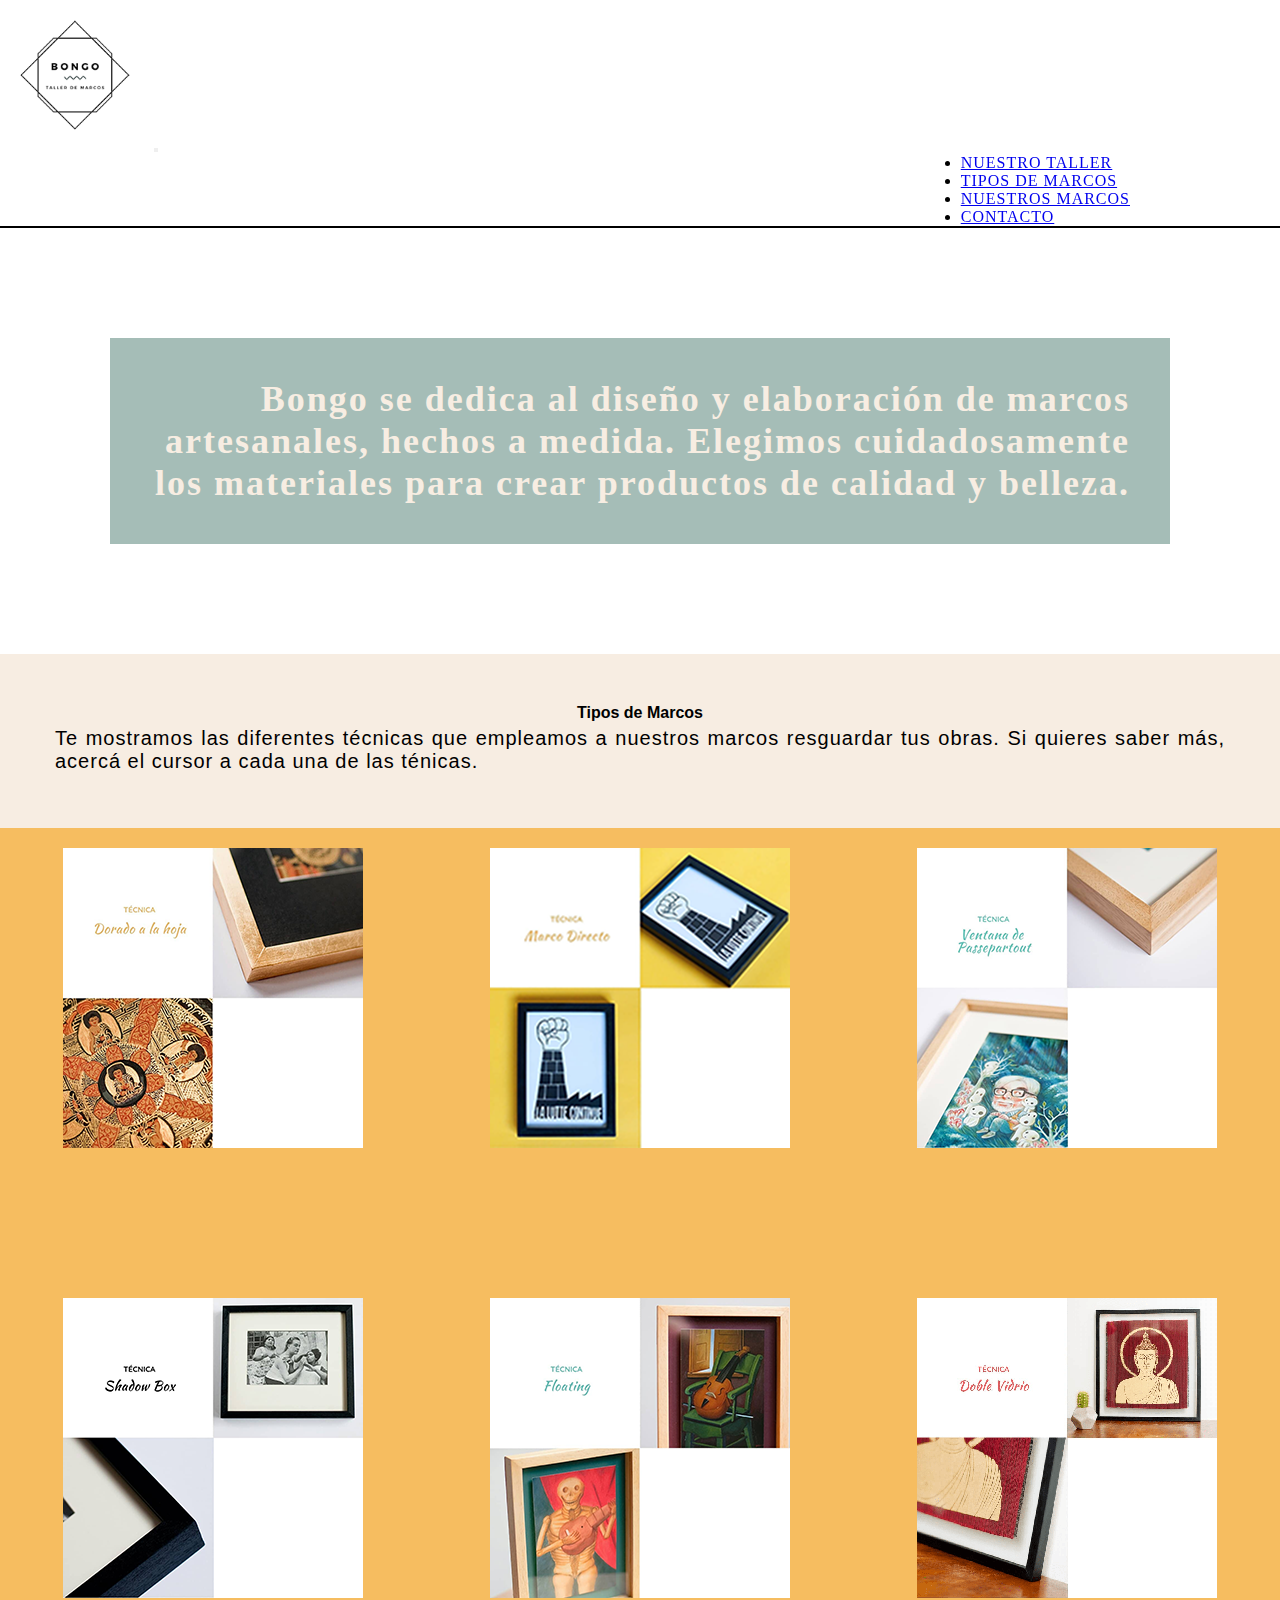
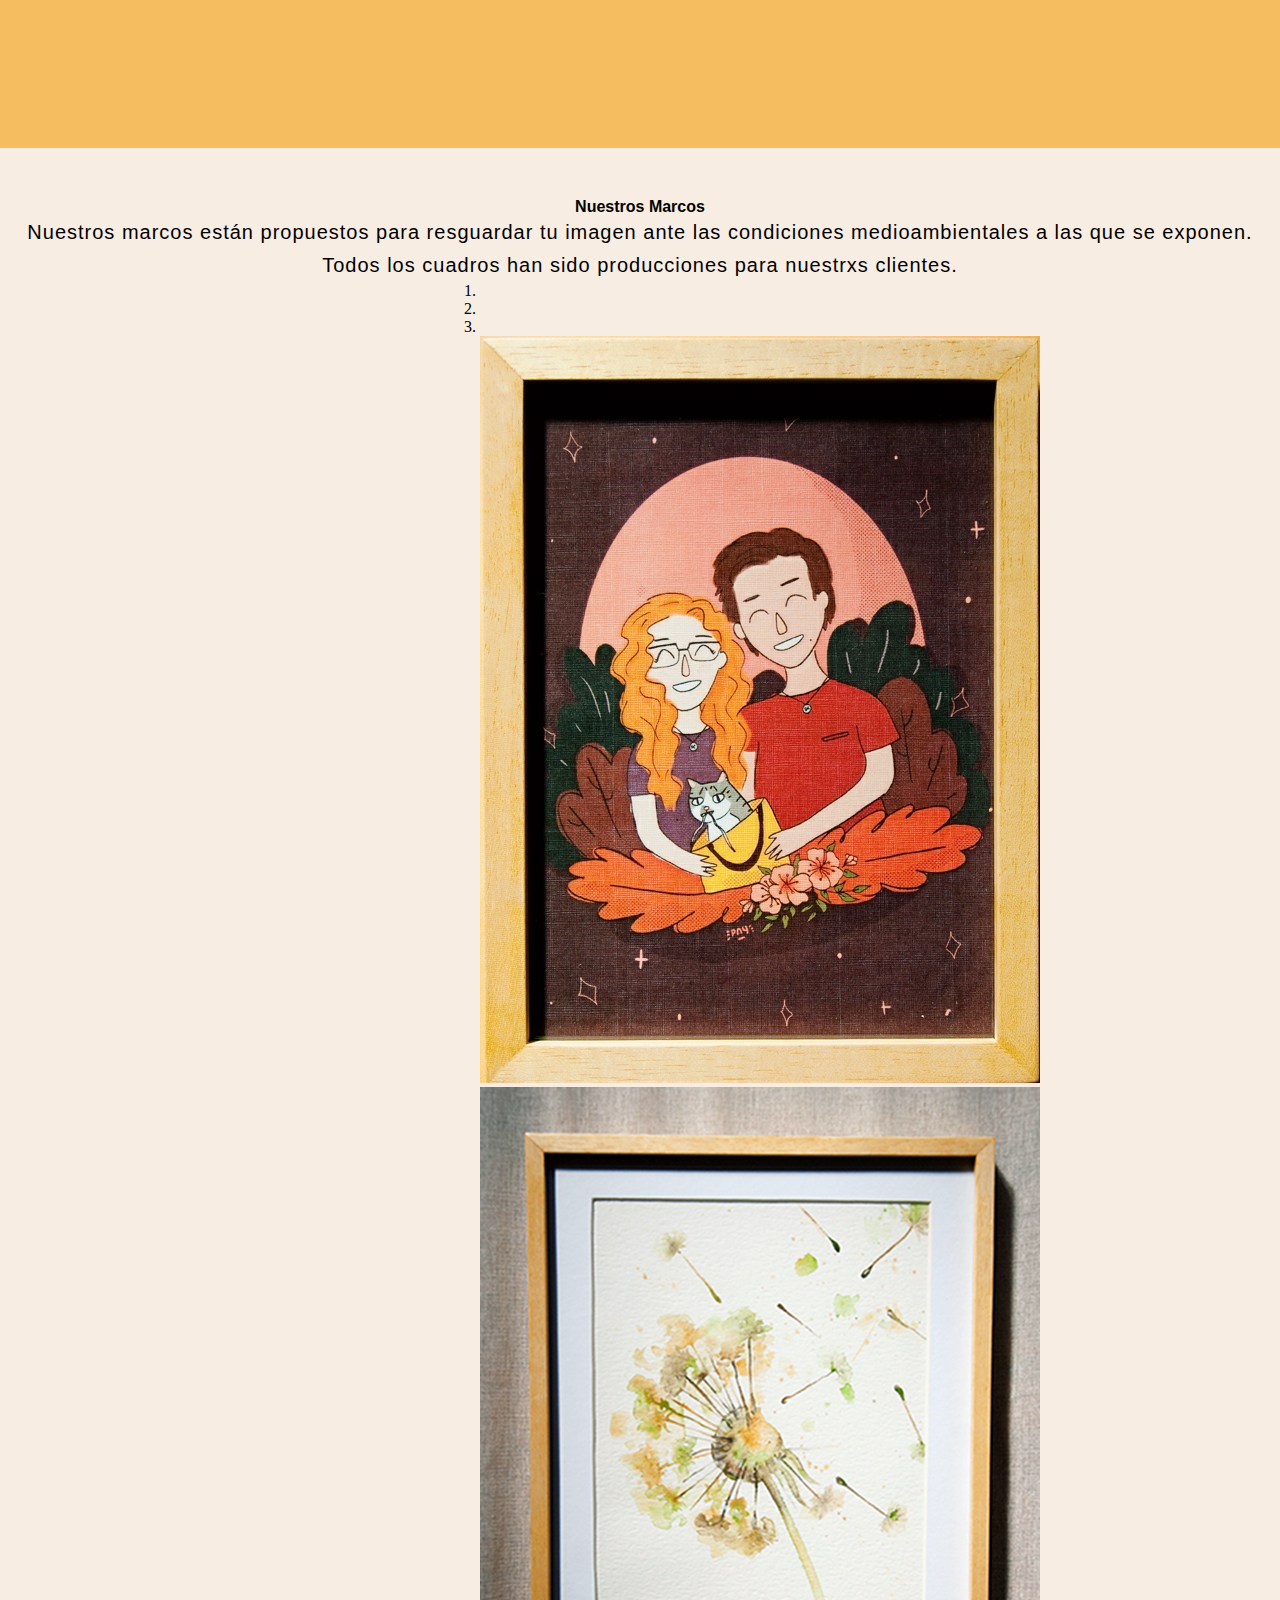
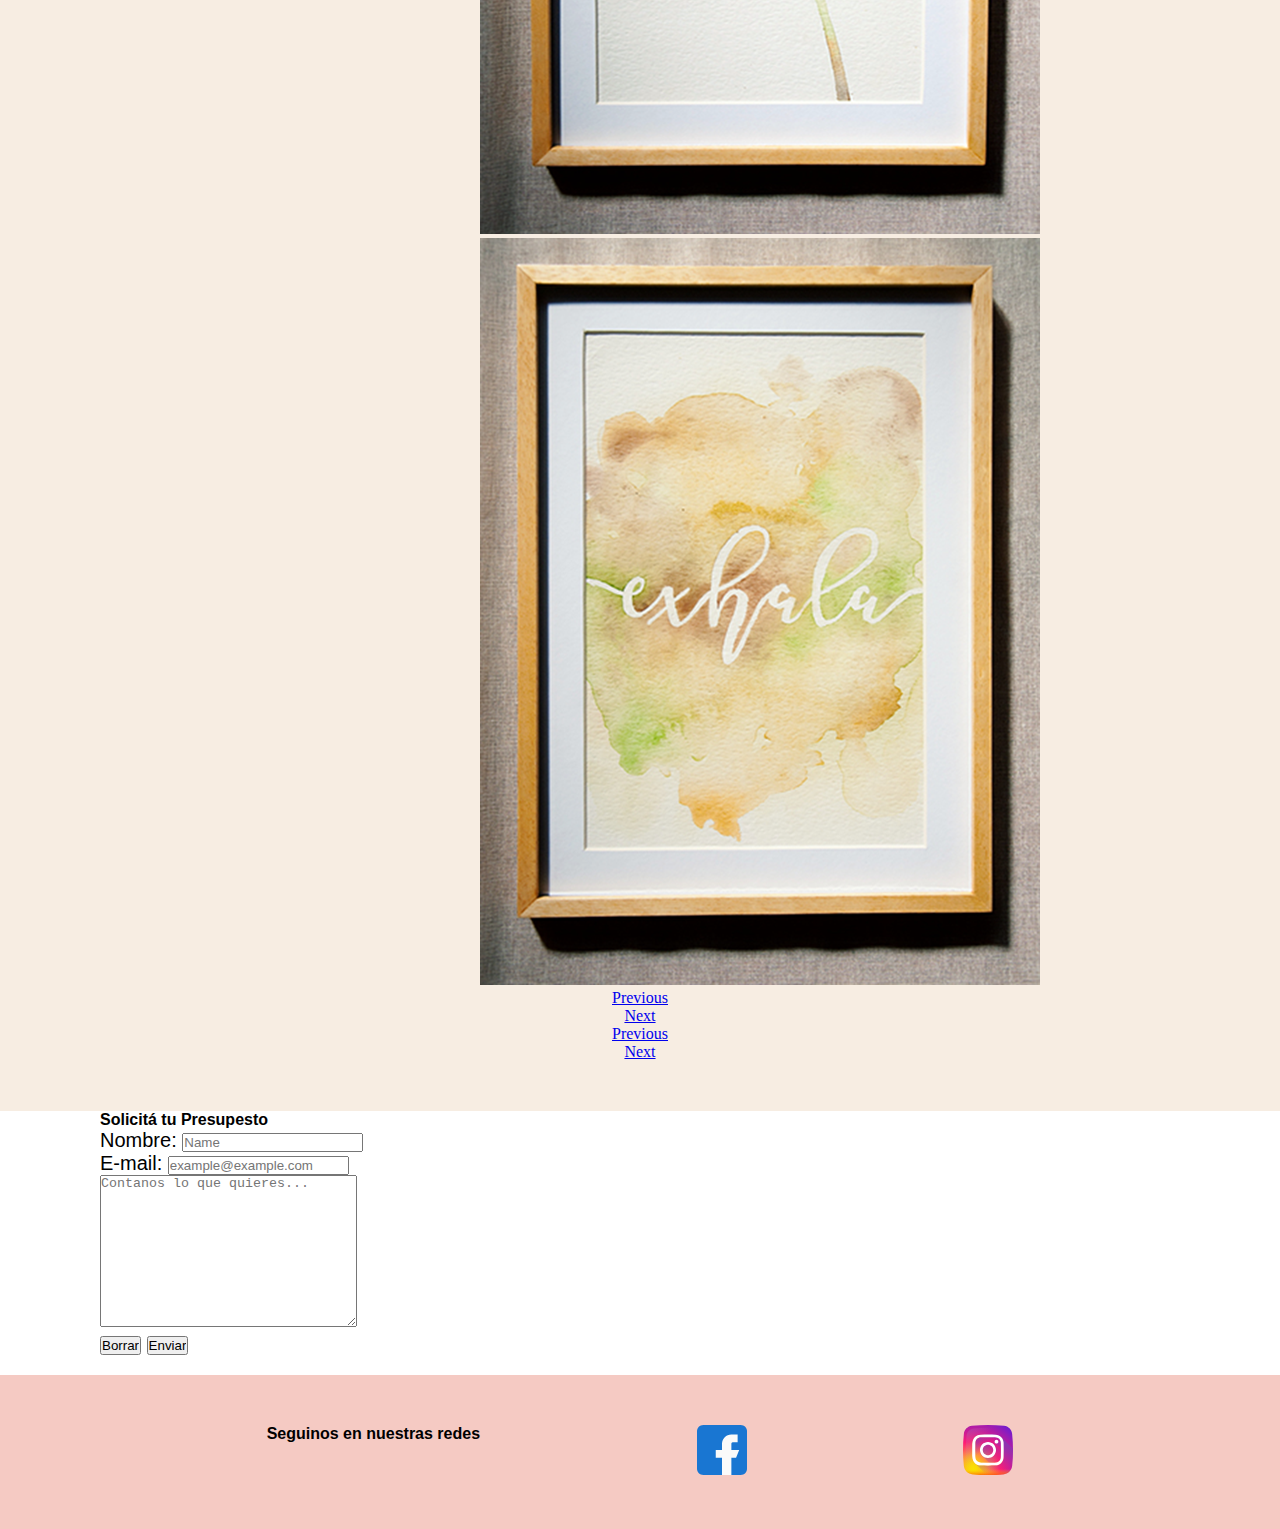
==== bongo.html @ 2a8b40a2 "Agregue AOS" ====
<!DOCTYPE html>
<html lang="en">
<head>
    <meta charset="UTF-8">
    <meta http-equiv="X-UA-Compatible" content="IE=edge">
    <meta name="viewport" content="width=device-width, initial-scale=1.0">
    <title>Taller Bongo: haciendo marcos a medida</title>

    <!-- CSS -->
    <link rel="stylesheet" href="css/style.css">
    <!-- Bootstrap -->
    <link href="https://cdn.jsdelivr.net/npm/bootstrap@5.0.2/dist/css/bootstrap.min.css" rel="stylesheet" integrity="sha384-EVSTQN3/azprG1Anm3QDgpJLIm9Nao0Yz1ztcQTwFspd3yD65VohhpuuCOmLASjC" crossorigin="anonymous">
</head>

<body>
    <!-- NavBar -->
    <nav class="navbar navbar-expand-xl navbar-light bgLight scrollTitle staticNav">
        <div class="container-fluid">
          <a class="navbar-brand" href="index.html"><img src="imagenes/logobongo--.png" alt="Logo Taller Bongo" class="navImage"></a>
          <button class="navbar-toggler" type="button" data-bs-toggle="collapse" data-bs-target="#navbarBasic" aria-controls="navbarBasic" aria-expanded="false" aria-label="Toggle navigation">
            <span class="navbar-toggler-icon"></span>
          </button>
          <div class="collapse navbar-collapse contain" id="navbarBasic" >
            <ul class="navbar-nav">
              <li class="nav-item listStyle">
                <a class="nav-link active" aria-current="page" href="#nuestrotaller">NUESTRO TALLER</a>
              </li>
              <li class="nav-item listStyle">
                <a class="nav-link active" aria-current="page" href="#tipos">TIPOS DE MARCOS</a>
              </li>
              <li class="nav-item listStyle">
                <a class="nav-link active" aria-current="page" href="#galeria">NUESTROS MARCOS</a>
              </li>
              <li class="nav-item listStyle">
                <a class="nav-link active" aria-current="page" href="#contactanos">CONTACTO</a>
              </li>
              </li>
            </ul>                    
          </div>
        </div>
      </nav>
      <!-- Section One -->
      <section class="fondo">
        <div class="container">
              <div class="row bcFlex">
                  <div class="col-12 col-md-6 flexIntro">
                    <a name="nuestrotaller"><h1 class="textTitle"><strong>Bongo</strong> se dedica al diseño y elaboración de marcos artesanales, hechos a medida. Elegimos cuidadosamente los materiales para crear productos de calidad y belleza.</h1></a>
                  </div>
                  <div class="col-12 col-md-6">
                      <a href="bongo.html"><img src="imagenes/uptoup.png" alt="Subir a inicio Taller Bongo" class="iconUp"></a>
                  </div>
              </div>
          </div>
      </section>
    <!-- Final Section One -->
    <!-- Section Tipos de marcos -->
    <div class="flexTitle">
      <a name="tipos"><h2>Tipos de Marcos</h2></a>
      <p class="textPrincipal">
        Te mostramos las diferentes técnicas que empleamos a nuestros marcos resguardar tus obras. Si quieres saber más, acercá el cursor a cada una de las ténicas. 
      </p>
    </div>
      <section class="grid col-12 col-md-12">        
        <div class="image-1">
            <img src="imagenes/tecnica_dorado.png"alt="Técnica Dorado de Hoja Taller Bongo" class="imgFrame">
            <p class="textDescription">
              ✨ La técnica reina para nosotrxs: el Dorado a la Hoja 😍 Amamos hacerlo y amamos el resultado final! Realza los ambientes de una forma increíble! Todos deberíamos tener un marquito dorado en nuestro espacio favorito            </p>
        </div>
        <div class="image-2">
            <img src="imagenes/tecnica_directo.png" alt="Técnica Directo Taller Bongo" class="imgFrame">
          <p class="textDescription">
            👉 Una opción precisionista y económica 😊 Con esta técnica la obra queda contenida entre el marco, el vidrio y el fondo quedando la pieza enmarcada hasta los bordes del marco ☑
          </p>
        </div>
        <div class="image-3">
            <img src="imagenes/ventana.png" alt="Técnica Ventana Taller Bongo" class="imgFrame">
            <p class="textDescription">
              🔹 Un clásico 😎 👉 En este tipo de enmarcado la obra queda bajo una ventana de passepartout. Es especialmente recomendada para fotografías 📷 Nos permite adaptar, de una forma súper elegante, lo que deseamos enmarcar a cualquier tamaño ✏📏
            </p>
        </div>
        <div class="image-4">
          <img src="imagenes/shadow_box.png" alt="Técnica Shadow Box Taller Bongo" class="imgFrame">
          <p class="textDescription">
            🔹 Un clásico 😎 👉 En este tipo de enmarcado la obra queda bajo una ventana de passepartout. Es especialmente recomendada para fotografías 📷 Nos permite adaptar, de una forma súper elegante, lo que deseamos enmarcar a cualquier tamaño ✏📏
          </p>
        </div>
        <div class="image-5">
          <img src="imagenes/floating.png" alt="Técnica Floating Taller Bongo" class="imgFrame">
          <p class="textDescription">
            ✓ Este tipo de técnica recibe su nombre porque la obra o pieza enmarcada aparece "flotando" a 10mm o 5mm, según convenga estéticamente. Permite la completa visualización hasta los bordes de la obra, generando un juego de sombras original al enmarcado 💠
          </p>
        </div>
        <div class="image-6">
          <img src="imagenes/doble_vidrio.png" alt="Técnica Doble Vidrio Taller Bongo" class="imgFrame">
          <p class="textDescription">
            ▶Moderno y elegante👌El doble vidrio permite ver en detalle toda la obra y nos invita a jugar con las texturas de la pieza enmarcada y el fondo ✨</p>
        </div>
      </section>
    <!-- Final Section Tipos de marcos -->
    <!-- Section Nuestros Marcos-->
      <div class="sectionFrame">
        <a name="galeria"><h2>Nuestros Marcos</h2>
        </a>
          <p class="textPrincipal">
            Nuestros marcos están propuestos para resguardar tu imagen ante las condiciones medioambientales a las que se exponen.
        </p>
        <p class="textPrincipal">
          Todos los cuadros han sido producciones para nuestrxs clientes. 
        </p>
        <div id="carouselDark" class="carousel carousel-dark slide carouselProp" data-bs-ride="carousel">
          <ol class="carousel-indicators">
            <li data-bs-target="#carouselDark" data-bs-slide-to="0" class="active"></li>
            <li data-bs-target="#carouselDark" data-bs-slide-to="1" class="active"></li>
            <li data-bs-target="#carouselDark" data-bs-slide-to="2" class="active"></li>
          </ol>
          <div class="carousel-inner">
            <div class="carousel-item active">
              <img src="imagenes/pareja.jpg" class="d-block w-100" alt="Cuadro Pareja Taller Bongo">
              <div class="carousel-caption d-none d-sm-block">
              </div>
            </div>
            <div class="carousel-item">
              <img src="imagenes/respira.png" class="d-block w-100" alt="Cuadro Respira Taller Bongo">
              <div class="carousel-caption d-none d-sm-block">
              </div>
            </div>
            <div class="carousel-item">
              <img src="imagenes/exhala_400.png" class="d-block w-100" alt="Cuadro Exhala Taller Bongo">
            <div class="carousel-caption d-none d-sm-block"></div>               
              </div>
            </div>
          </div>
          <a class="carousel-control-prev" href="#carouselDark" role="button" data-bs-slide="prev">
            <span class="carousel-control-prev-icon" aria-hidden="true"></span>
            <span class="visually-hidden">Previous</span>
          </a>
          <a class="carousel-control-next" href="#carouselDark" role="button" data-bs-slide="next">
            <span class="carousel-control-next-icon" aria-hidden="true"></span>
            <span class="visually-hidden">Next</span>
          </a>
      <a class="carousel-control-prev" href="#carouselDark" role="button" data-bs-slide="prev">
        <span class="carousel-control-prev-icon" aria-hidden="true"></span>
        <span class="visually-hidden">Previous</span>
      </a>
      <a class="carousel-control-next" href="#carouselDark" role="button" data-bs-slide="next">
        <span class="carousel-control-next-icon" aria-hidden="true"></span>
        <span class="visually-hidden">Next</span>
      </a>
    </div>
  </div>
</div>
<!-- Formulario -->

<section class="formulario bcForm">
  <a name="contactanos"><h2>Solicitá tu Presupesto</h2></a>
  <form action="enviar.php" method="POST">
    <label for="name">Nombre:</label>
    <input 
      type="text"
      name="name"
      id="name"
      placeholder="Name"
      />
    <br />
    <!-- <label for="surname">Apellido:</label>
    <input
        type="text"
        name="surname"
        id="surname"
        placeholder="Surname"
      />
    <br /> -->
    <label for="email">E-mail:</label>
    <input
        type="email"
        name="email"
        id="email"
        placeholder="example@example.com"
      />
    <br />
    <textarea
        name="comments"
        id="comments"
        cols="30"
        rows="10"
        placeholder="Contanos lo que quieres..."
      ></textarea>
    <br />
    <!-- OPCION 1 -->
    <input type="reset" value="Borrar" />
    <input type="submit" value="Enviar" />
  </form>
</section>
<!-- Footer -->
<section class="footerArea" >
    <div class="footerMedia">
      <h2>Seguinos en nuestras redes</h2>
      <a href=""><img src="imagenes/iconos/facebook.svg" alt="Logo Red Social Facebook" class="icon"></a>
      <a href="https://www.instagram.com/taller.bongo/?hl=es-la" target="blank"><img src="imagenes/iconos/instagram.svg" alt="Logo Red Social Instagram" class="icon"></a>
    </div>
</section>
    <!-- Bootstrap Separate -->
    <script src="https://cdn.jsdelivr.net/npm/@popperjs/core@2.9.2/dist/umd/popper.min.js" integrity="sha384-IQsoLXl5PILFhosVNubq5LC7Qb9DXgDA9i+tQ8Zj3iwWAwPtgFTxbJ8NT4GN1R8p" crossorigin="anonymous"></script>
    <script src="https://cdn.jsdelivr.net/npm/bootstrap@5.0.2/dist/js/bootstrap.min.js" integrity="sha384-cVKIPhGWiC2Al4u+LWgxfKTRIcfu0JTxR+EQDz/bgldoEyl4H0zUF0QKbrJ0EcQF" crossorigin="anonymous"></script>
</body>
</html>
---- css/style.css ----
* {
  margin: 0;
  padding: 0;
  box-sizing: border-box;
  user-select: none;
  /* Permite que el texto no se pueda seleccionar */
}

html {
  -webkit-text-size-adjust: 100%;
}

@font-face {
  /* Elijo mi fuente descargada */
  font-family: "montserrat";
  /* Ruta */
  src: url("https://fonts.googleapis.com/css2?family=Montserrat:wght@100&display=swap") format "woff";
}
@font-face {
  /* Elijo mi fuente descargada */
  font-family: "padauk", sans-serif;
  /* Ruta */
  src: url("https://fonts.googleapis.com/css2?family=Padauk&display=swap") format "woff";
}
/* 10 */
/* @media screen and (max-width: 400px) and (min-width: 1366px) {
    body {
        position: absolute;
    }

} */
@media only screen and (max-width: 400px) {
  .flexTitle {
    display: flex;
    justify-content: space-around;
    flex-direction: column;
    align-items: justify;
    background-color: #F7EDE2;
  }

  h2 p .flexTitle {
    font-size: 12px;
  }

  .grid {
    display: grid;
    height: 100vh;
    grid-template-columns: 300px 300px;
    grid-template-rows: 300px 300px 300px;
    column-gap: 25px;
    grid-template-areas: "imagenUno imagenDos" "imagenTres imagenCuatro" "imagenCinco imagenSeis";
    /* justify-content:space-around;
    flex-wrap: wrap;
    flex-direction: column; */
    justify-content: space-between;
  }

  .image-1 {
    width: 300px;
    background-color: #4e494975;
    border-radius: 20px;
    color: #ffffff;
    margin-top: 0;
    grid-area: imagenUno;
    padding-bottom: 20px;
  }

  .image-2 {
    width: 300px;
    background-color: #4e494975;
    border-radius: 20px;
    color: #ffffff;
    grid-area: imagenDos;
    padding-bottom: 20px;
  }

  .image-3 {
    width: 300px;
    background-color: #4e494975;
    border-radius: 20px;
    color: #ffffff;
    grid-area: imagenTres;
    padding-bottom: 100px;
  }

  .image-4 {
    width: 300px;
    background-color: #4e494975;
    border-radius: 20px;
    color: #ffffff;
    grid-area: imagenCuatro;
    padding-bottom: 20px;
  }

  .image-5 {
    width: 300px;
    background-color: #4e494975;
    border-radius: 20px;
    color: #ffffff;
    grid-area: imagenCinco;
    padding-bottom: 100px;
  }

  .image-6 {
    width: 300px;
    background-color: #4e494975;
    border-radius: 20px;
    color: #ffffff;
    grid-area: imagenSeis;
    /* padding-bottom: $padding-a; */
  }

  .textDescription {
    display: flex;
    justify-content: space-around;
    flex-direction: column;
    text-align: center;
    font-family: "montserrat", sans-serif;
    font-size: 12px;
  }

  /* .textDescription-1 {
      display: flex;
      justify-content: space-around;
      flex-direction: column-reverse;
      align-content: flex-end;
      text-align: center;
      font-family: 'montserrat', sans-serif;
      font-size: nth($encabezados, 2);
      padding-top: 160px;
  } */
  .imgFrame {
    position: absolute;
    z-index: 1;
    transition-property: all;
    transition-duration: 1s;
  }
  .imgFrame:hover {
    transform: translateY(145px);
  }
}
#imageBody {
  background-image: url("../imagenes/video_prueba.gif");
  background-repeat: no-repeat;
  background-size: cover;
}

.titleNone {
  display: none;
}

.principalContent {
  display: flex;
  justify-content: space-evenly;
  align-items: center;
  flex-direction: column;
  padding: 100px;
}

.enterSite {
  background-color: #000000;
  font-family: "montserrat", sans-serif;
  font-size: 14px;
  padding: 20px;
  border-radius: 20px;
  text-decoration: none;
  color: #ffffff;
  transition-property: all;
  transition-duration: 2s;
}
.enterSite:hover {
  transform: translate(1.5);
  color: #F6BD60;
}

.navImage {
  width: 150px;
}

#logo1 {
  transition-property: all;
  transition-duration: 3s;
}
#logo1:hover {
  transform: translate(1.5);
}

.textTitle {
  font-size: 36px;
  color: #F7EDE2;
  font-family: "Cambria", Cochin, Georgia, Times, Times New Roman, serif;
  text-align: right;
  letter-spacing: 2px;
  background-color: #84a59dbb;
  padding: 40px;
}

.listStyle:hover {
  border-bottom: 2px #D9A7E2 solid;
}

.contain {
  display: flex;
  justify-content: flex-end;
  padding-right: 150px;
  letter-spacing: 1px;
}

.scrollTitle {
  position: sticky;
  top: 0;
}

.iconUp {
  position: fixed;
  top: 500px;
  left: 1300px;
}

.bcFlex {
  padding: 110px;
}

.bgLight {
  border-bottom: 2px black solid;
}

.bcImage {
  width: 400px;
  height: 200px;
  border: 2px black solid;
  position: relative;
  left: 50px;
  box-shadow: 10px 5px 5px black;
}

.flexIntro {
  display: flex;
  justify-content: space-between;
  flex-direction: column;
  align-items: center;
}

.fondo {
  background-image: url("https://lh3.googleusercontent.com/[base64]w937-h400-no?authuser=0");
  background-repeat: no-repeat;
  background-size: cover;
  margin: 0 auto;
}

@font-face {
  /* Elijo mi fuente descargada */
  font-family: "montserrat";
  /* Ruta */
  src: url("https://fonts.googleapis.com/css2?family=Montserrat:wght@100&display=swap") format "woff";
}
@font-face {
  /* Elijo mi fuente descargada */
  font-family: "padauk", sans-serif;
  /* Ruta */
  src: url("https://fonts.googleapis.com/css2?family=Padauk&display=swap") format "woff";
}
/* 10 */
/* @media screen and (max-width: 400px) and (min-width: 1366px) {
    body {
        position: absolute;
    }

} */
@media only screen and (max-width: 400px) {
  .flexTitle {
    display: flex;
    justify-content: space-around;
    flex-direction: column;
    align-items: justify;
    background-color: #F7EDE2;
  }

  h2 p .flexTitle {
    font-size: 12px;
  }

  .grid {
    display: grid;
    height: 100vh;
    grid-template-columns: 300px 300px;
    grid-template-rows: 300px 300px 300px;
    column-gap: 25px;
    grid-template-areas: "imagenUno imagenDos" "imagenTres imagenCuatro" "imagenCinco imagenSeis";
    /* justify-content:space-around;
    flex-wrap: wrap;
    flex-direction: column; */
    justify-content: space-between;
  }

  .image-1 {
    width: 300px;
    background-color: #4e494975;
    border-radius: 20px;
    color: #ffffff;
    margin-top: 0;
    grid-area: imagenUno;
    padding-bottom: 20px;
  }

  .image-2 {
    width: 300px;
    background-color: #4e494975;
    border-radius: 20px;
    color: #ffffff;
    grid-area: imagenDos;
    padding-bottom: 20px;
  }

  .image-3 {
    width: 300px;
    background-color: #4e494975;
    border-radius: 20px;
    color: #ffffff;
    grid-area: imagenTres;
    padding-bottom: 100px;
  }

  .image-4 {
    width: 300px;
    background-color: #4e494975;
    border-radius: 20px;
    color: #ffffff;
    grid-area: imagenCuatro;
    padding-bottom: 20px;
  }

  .image-5 {
    width: 300px;
    background-color: #4e494975;
    border-radius: 20px;
    color: #ffffff;
    grid-area: imagenCinco;
    padding-bottom: 100px;
  }

  .image-6 {
    width: 300px;
    background-color: #4e494975;
    border-radius: 20px;
    color: #ffffff;
    grid-area: imagenSeis;
    /* padding-bottom: $padding-a; */
  }

  .textDescription {
    display: flex;
    justify-content: space-around;
    flex-direction: column;
    text-align: center;
    font-family: "montserrat", sans-serif;
    font-size: 12px;
  }

  /* .textDescription-1 {
      display: flex;
      justify-content: space-around;
      flex-direction: column-reverse;
      align-content: flex-end;
      text-align: center;
      font-family: 'montserrat', sans-serif;
      font-size: nth($encabezados, 2);
      padding-top: 160px;
  } */
  .imgFrame {
    position: absolute;
    z-index: 1;
    transition-property: all;
    transition-duration: 1s;
  }
  .imgFrame:hover {
    transform: translateY(145px);
  }
}
h2 {
  font-family: "padauk", sans-serif;
  font-size: 16px;
}

.textPrincipal {
  font-family: "padauk", sans-serif;
  font-size: 20px;
  text-align: justify;
  padding: 5px;
  letter-spacing: 1px;
}

.flexTitle {
  display: flex;
  justify-content: space-around;
  flex-direction: column;
  align-items: center;
  padding: 50px;
  background-color: #F7EDE2;
}

.imgFlexbox {
  display: flex;
  justify-content: space-around;
}

.imgContainer {
  padding: 20px;
  transition-property: all;
  transition-duration: 2s;
}
.imgContainer:hover {
  transform: scale(1.1);
  text-decoration: rgba(196, 39, 39, 0.253);
}

.grid {
  display: grid;
  height: 100vh;
  grid-template-columns: 300px 300px 300px;
  grid-template-rows: 300px 300px;
  row-gap: 150px;
  grid-template-areas: "imagenUno imagenDos imagenTres" "imagenCuatro imagenCinco imagenSeis";
  justify-content: space-around;
  flex-wrap: wrap;
  flex-direction: column;
  padding-top: 20px;
  padding-bottom: 900px;
  background-color: #F6BD60;
}

.image-1 {
  background-color: #4e494975;
  border-radius: 20px;
  color: #ffffff;
  margin-top: 0;
  grid-area: imagenUno;
  padding-bottom: 20px;
}

.image-2 {
  background-color: #4e494975;
  border-radius: 20px;
  color: #ffffff;
  margin-top: 0;
  grid-area: imagenDos;
  padding-bottom: 20px;
}

.image-3 {
  background-color: #4e494975;
  border-radius: 20px;
  color: #ffffff;
  margin-top: 0;
  grid-area: imagenTres;
  padding-bottom: 100px;
}

.image-4 {
  background-color: #4e494975;
  border-radius: 20px;
  color: #ffffff;
  margin-top: 0;
  grid-area: imagenCuatro;
  padding-bottom: 20px;
}

.image-5 {
  background-color: #4e494975;
  border-radius: 20px;
  color: #ffffff;
  margin-top: 0;
  grid-area: imagenCinco;
  padding-bottom: 100px;
}

.image-6 {
  background-color: #4e494975;
  border-radius: 20px;
  color: #ffffff;
  /* margin-top: $mtop; */
  grid-area: imagenSeis;
  /* padding-bottom: $padding-a; */
}

.textDescription {
  display: flex;
  justify-content: space-around;
  flex-direction: column;
  text-align: center;
  font-family: "montserrat", sans-serif;
  font-size: 14px;
  padding: 4px;
}

.imgFrame {
  position: absolute;
  z-index: 1;
  transition-property: all;
  transition-duration: 1s;
}
.imgFrame:hover {
  transform: translateY(145px);
}

.bcSection {
  background-color: #ffffff;
  padding-top: 20px;
}

.sectionFrame {
  padding-top: 50px;
  padding-bottom: 50px;
  display: flex;
  justify-items: center;
  flex-direction: column;
  align-items: center;
  background-color: #F7EDE2;
}

.carouselProp {
  width: 25%;
}

@font-face {
  /* Elijo mi fuente descargada */
  font-family: "montserrat";
  /* Ruta */
  src: url("https://fonts.googleapis.com/css2?family=Montserrat:wght@100&display=swap") format "woff";
}
@font-face {
  /* Elijo mi fuente descargada */
  font-family: "padauk", sans-serif;
  /* Ruta */
  src: url("https://fonts.googleapis.com/css2?family=Padauk&display=swap") format "woff";
}
/* 10 */
.bcForm {
  background-image: url("https://lh3.googleusercontent.com/[base64]w937-h400-no?authuser=0");
  background-repeat: no-repeat;
  background-size: cover;
  padding-left: 100px;
  font-family: "montserrat", sans-serif;
  font-size: 20px;
  padding-bottom: 20px;
}

@font-face {
  /* Elijo mi fuente descargada */
  font-family: "montserrat";
  /* Ruta */
  src: url("https://fonts.googleapis.com/css2?family=Montserrat:wght@100&display=swap") format "woff";
}
@font-face {
  /* Elijo mi fuente descargada */
  font-family: "padauk", sans-serif;
  /* Ruta */
  src: url("https://fonts.googleapis.com/css2?family=Padauk&display=swap") format "woff";
}
/* 10 */
/* @media screen and (max-width: 400px) and (min-width: 1366px) {
    body {
        position: absolute;
    }

} */
@media only screen and (max-width: 400px) {
  .flexTitle {
    display: flex;
    justify-content: space-around;
    flex-direction: column;
    align-items: justify;
    background-color: #F7EDE2;
  }

  h2 p .flexTitle {
    font-size: 12px;
  }

  .grid {
    display: grid;
    height: 100vh;
    grid-template-columns: 300px 300px;
    grid-template-rows: 300px 300px 300px;
    column-gap: 25px;
    grid-template-areas: "imagenUno imagenDos" "imagenTres imagenCuatro" "imagenCinco imagenSeis";
    /* justify-content:space-around;
    flex-wrap: wrap;
    flex-direction: column; */
    justify-content: space-between;
  }

  .image-1 {
    width: 300px;
    background-color: #4e494975;
    border-radius: 20px;
    color: #ffffff;
    margin-top: 0;
    grid-area: imagenUno;
    padding-bottom: 20px;
  }

  .image-2 {
    width: 300px;
    background-color: #4e494975;
    border-radius: 20px;
    color: #ffffff;
    grid-area: imagenDos;
    padding-bottom: 20px;
  }

  .image-3 {
    width: 300px;
    background-color: #4e494975;
    border-radius: 20px;
    color: #ffffff;
    grid-area: imagenTres;
    padding-bottom: 100px;
  }

  .image-4 {
    width: 300px;
    background-color: #4e494975;
    border-radius: 20px;
    color: #ffffff;
    grid-area: imagenCuatro;
    padding-bottom: 20px;
  }

  .image-5 {
    width: 300px;
    background-color: #4e494975;
    border-radius: 20px;
    color: #ffffff;
    grid-area: imagenCinco;
    padding-bottom: 100px;
  }

  .image-6 {
    width: 300px;
    background-color: #4e494975;
    border-radius: 20px;
    color: #ffffff;
    grid-area: imagenSeis;
    /* padding-bottom: $padding-a; */
  }

  .textDescription {
    display: flex;
    justify-content: space-around;
    flex-direction: column;
    text-align: center;
    font-family: "montserrat", sans-serif;
    font-size: 12px;
  }

  /* .textDescription-1 {
      display: flex;
      justify-content: space-around;
      flex-direction: column-reverse;
      align-content: flex-end;
      text-align: center;
      font-family: 'montserrat', sans-serif;
      font-size: nth($encabezados, 2);
      padding-top: 160px;
  } */
  .imgFrame {
    position: absolute;
    z-index: 1;
    transition-property: all;
    transition-duration: 1s;
  }
  .imgFrame:hover {
    transform: translateY(145px);
  }
}
.footerArea {
  padding: 50px;
  background-color: #F5CAC3;
}

.footerMedia {
  display: flex;
  justify-content: space-evenly;
  flex-direction: row;
}

.icon {
  width: 50px;
}

/* @media screen and (max-width: 400px) and (min-width: 1366px) {
    body {
        position: absolute;
    }

} */
@media only screen and (max-width: 400px) {
  .flexTitle {
    display: flex;
    justify-content: space-around;
    flex-direction: column;
    align-items: justify;
    background-color: #F7EDE2;
  }

  h2 p .flexTitle {
    font-size: 12px;
  }

  .grid {
    display: grid;
    height: 100vh;
    grid-template-columns: 300px 300px;
    grid-template-rows: 300px 300px 300px;
    column-gap: 25px;
    grid-template-areas: "imagenUno imagenDos" "imagenTres imagenCuatro" "imagenCinco imagenSeis";
    /* justify-content:space-around;
    flex-wrap: wrap;
    flex-direction: column; */
    justify-content: space-between;
  }

  .image-1 {
    width: 300px;
    background-color: #4e494975;
    border-radius: 20px;
    color: #ffffff;
    margin-top: 0;
    grid-area: imagenUno;
    padding-bottom: 20px;
  }

  .image-2 {
    width: 300px;
    background-color: #4e494975;
    border-radius: 20px;
    color: #ffffff;
    grid-area: imagenDos;
    padding-bottom: 20px;
  }

  .image-3 {
    width: 300px;
    background-color: #4e494975;
    border-radius: 20px;
    color: #ffffff;
    grid-area: imagenTres;
    padding-bottom: 100px;
  }

  .image-4 {
    width: 300px;
    background-color: #4e494975;
    border-radius: 20px;
    color: #ffffff;
    grid-area: imagenCuatro;
    padding-bottom: 20px;
  }

  .image-5 {
    width: 300px;
    background-color: #4e494975;
    border-radius: 20px;
    color: #ffffff;
    grid-area: imagenCinco;
    padding-bottom: 100px;
  }

  .image-6 {
    width: 300px;
    background-color: #4e494975;
    border-radius: 20px;
    color: #ffffff;
    grid-area: imagenSeis;
    /* padding-bottom: $padding-a; */
  }

  .textDescription {
    display: flex;
    justify-content: space-around;
    flex-direction: column;
    text-align: center;
    font-family: "montserrat", sans-serif;
    font-size: 12px;
  }

  /* .textDescription-1 {
      display: flex;
      justify-content: space-around;
      flex-direction: column-reverse;
      align-content: flex-end;
      text-align: center;
      font-family: 'montserrat', sans-serif;
      font-size: nth($encabezados, 2);
      padding-top: 160px;
  } */
  .imgFrame {
    position: absolute;
    z-index: 1;
    transition-property: all;
    transition-duration: 1s;
  }
  .imgFrame:hover {
    transform: translateY(145px);
  }
}

/*# sourceMappingURL=style.css.map */
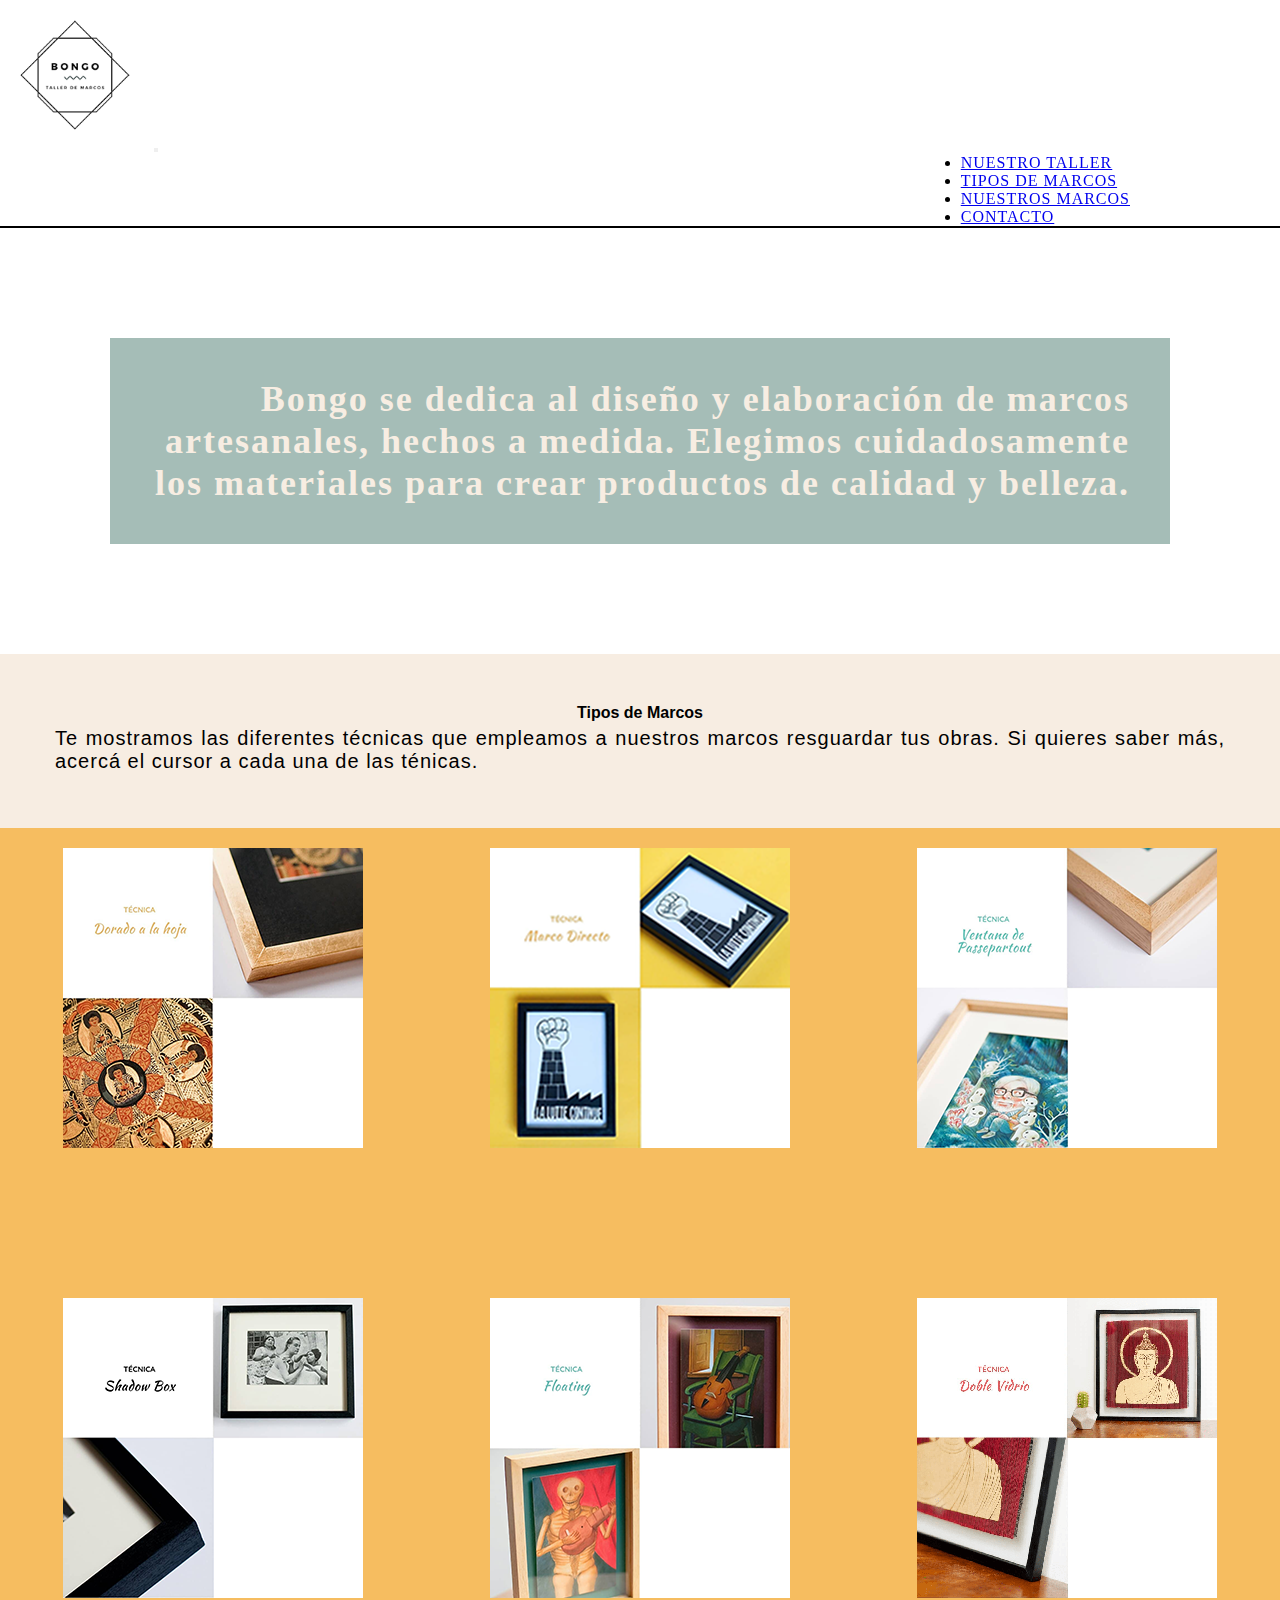
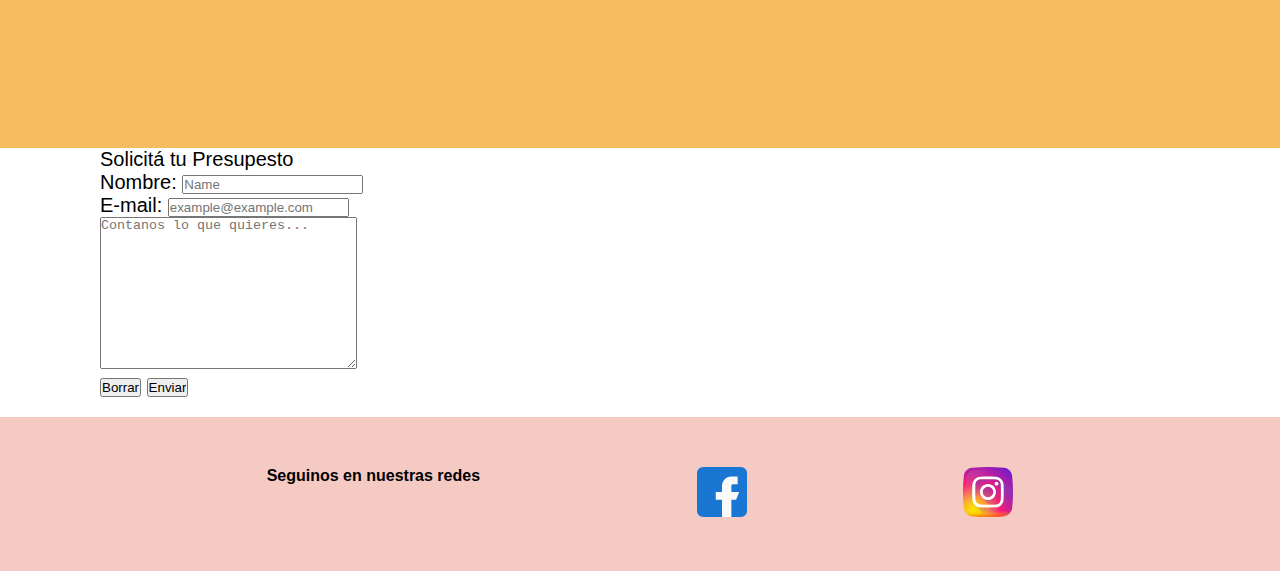
==== commit e3851b6f: "Agregue cmabios en el formulario" ====
--- a/bongo.html
+++ b/bongo.html
@@ -1,5 +1,5 @@
 <!DOCTYPE html>
-<html lang="en">
+<html lang="es">
 <head>
     <meta charset="UTF-8">
     <meta http-equiv="X-UA-Compatible" content="IE=edge">
@@ -10,11 +10,13 @@
     <link rel="stylesheet" href="css/style.css">
     <!-- Bootstrap -->
     <link href="https://cdn.jsdelivr.net/npm/bootstrap@5.0.2/dist/css/bootstrap.min.css" rel="stylesheet" integrity="sha384-EVSTQN3/azprG1Anm3QDgpJLIm9Nao0Yz1ztcQTwFspd3yD65VohhpuuCOmLASjC" crossorigin="anonymous">
+    <!-- AOS -->
+    <link href="https://unpkg.com/aos@2.3.1/dist/aos.css" rel="stylesheet">
 </head>
 
 <body>
     <!-- NavBar -->
-    <nav class="navbar navbar-expand-xl navbar-light bgLight scrollTitle staticNav">
+    <nav class="navbar navbar-expand-xl navbar-light bgLight scrollTitle staticNav" >
         <div class="container-fluid">
           <a class="navbar-brand" href="index.html"><img src="imagenes/logobongo--.png" alt="Logo Taller Bongo" class="navImage"></a>
           <button class="navbar-toggler" type="button" data-bs-toggle="collapse" data-bs-target="#navbarBasic" aria-controls="navbarBasic" aria-expanded="false" aria-label="Toggle navigation">
@@ -60,29 +62,87 @@
         Te mostramos las diferentes técnicas que empleamos a nuestros marcos resguardar tus obras. Si quieres saber más, acercá el cursor a cada una de las ténicas. 
       </p>
     </div>
+    <div >
+      <div class="cardImage" data-aos="fade-up">
+        <div class="row row-cols-1 row-cols-sm-2 g-3">
+          <div class="col">
+            <div class="card">
+              <img src="imagenes/tecnica_dorado.png" class="card-img-top" alt="card-grid-image">
+              <div class="card-body">
+                <h5 class="card-title">Dorado a la Hoja</h5>
+                <p class="card-text">✨ Amamos hacerlo y amamos el resultado final! Realza los ambientes de una forma increíble! Todos deberíamos tener un marquito dorado en nuestro espacio favorito.</p>
+              </div>
+            </div>
+          </div>
+          <div class="col">
+            <div class="card">
+              <img src="imagenes/tecnica_directo.png" class="card-img-top" alt="card-grid-image">
+              <div class="card-body">
+                <h5 class="card-title">Técnica Directo</h5>
+                <p class="card-text">👉 Una opción precisionista y económica 😊 Con esta técnica la obra queda contenida entre el marco, el vidrio y el fondo quedando la pieza enmarcada hasta los bordes del marco ☑</p>
+              </div>
+            </div>
+          </div>
+          <div class="col">
+            <div class="card">
+              <img src="imagenes/ventana.png" class="card-img-top" alt="card-grid-image">
+              <div class="card-body">
+                <h5 class="card-title">Técnica Ventana</h5>
+                <p class="card-text">Este tipo de enmarcado la obra queda bajo una ventana de passepartout. Recomendada para fotografías 📷 Nos permite adaptar lo que deseamos enmarcar a cualquier tamaño ✏📏</p>
+              </div>
+            </div>
+          </div>
+          <div class="col">
+            <div class="card">
+              <img src="imagenes/shadow_box.png" class="card-img-top" alt="card-grid-image">
+              <div class="card-body">
+                <h5 class="card-title">Técnica Box Shadow</h5>
+                <p class="card-text">⏩Esta técnica ofrece un montaje en profundidad enmarcado por una ventana de passepartout. El marco en profundidad es lo que genera ese efecto «sombra» que da nombre al tipo de montaje 📐</p>
+              </div>
+            </div>
+          </div>
+         <div class="col">
+            <div class="card">
+              <img src="imagenes/floating.png" class="card-img-top" alt="card-grid-image">
+              <div class="card-body">
+                <h5 class="card-title">Técnica Floating</h5>
+                <p class="card-text">✓ Este tipo de técnica recibe su nombre porque la obra o pieza enmarcada aparece "flotando" a 10mm o 5mm, según convenga estéticamente. Permite la completa visualización hasta los bordes de la obra, generando un juego de sombras original al enmarcado 💠</p>
+              </div>
+            </div>
+          </div>
+          <div>
+          <div class="col">
+            <div class="card">
+              <img src="imagenes/doble_vidrio.png" class="card-img-top" alt="card-grid-image">
+              <div class="card-body">
+                <h5 class="card-title">Técnica Doble vidrio</h5>
+                <p class="card-text">▶Moderno y elegante👌 <p>El doble vidrio permite ver en detalle toda la obra</p><p>Nos invita a jugar con las texturas de la pieza enmarcada y el fondo ✨</p>
+              </div>
+            </div>
+          </div>
+        </div>
+      </div>
+    </div>
       <section class="grid col-12 col-md-12">        
         <div class="image-1">
             <img src="imagenes/tecnica_dorado.png"alt="Técnica Dorado de Hoja Taller Bongo" class="imgFrame">
             <p class="textDescription">
-              ✨ La técnica reina para nosotrxs: el Dorado a la Hoja 😍 Amamos hacerlo y amamos el resultado final! Realza los ambientes de una forma increíble! Todos deberíamos tener un marquito dorado en nuestro espacio favorito            </p>
+              ✨ La técnica reina para nosotrxs: el Dorado a la Hoja 😍 Amamos hacerlo y amamos el resultado final! Realza los ambientes de una forma increíble! Todos deberíamos tener un marquito dorado en nuestro espacio favorito</p>
         </div>
         <div class="image-2">
             <img src="imagenes/tecnica_directo.png" alt="Técnica Directo Taller Bongo" class="imgFrame">
           <p class="textDescription">
-            👉 Una opción precisionista y económica 😊 Con esta técnica la obra queda contenida entre el marco, el vidrio y el fondo quedando la pieza enmarcada hasta los bordes del marco ☑
-          </p>
+            👉 Una opción precisionista y económica 😊 Con esta técnica la obra queda contenida entre el marco, el vidrio y el fondo quedando la pieza enmarcada hasta los bordes del marco ☑</p>
         </div>
         <div class="image-3">
             <img src="imagenes/ventana.png" alt="Técnica Ventana Taller Bongo" class="imgFrame">
             <p class="textDescription">
-              🔹 Un clásico 😎 👉 En este tipo de enmarcado la obra queda bajo una ventana de passepartout. Es especialmente recomendada para fotografías 📷 Nos permite adaptar, de una forma súper elegante, lo que deseamos enmarcar a cualquier tamaño ✏📏
-            </p>
+              🔹 Un clásico 😎 👉 En este tipo de enmarcado la obra queda bajo una ventana de passepartout. Es especialmente recomendada para fotografías 📷 Nos permite adaptar, de una forma súper elegante, lo que deseamos enmarcar a cualquier tamaño ✏📏</p>
         </div>
         <div class="image-4">
           <img src="imagenes/shadow_box.png" alt="Técnica Shadow Box Taller Bongo" class="imgFrame">
           <p class="textDescription">
-            🔹 Un clásico 😎 👉 En este tipo de enmarcado la obra queda bajo una ventana de passepartout. Es especialmente recomendada para fotografías 📷 Nos permite adaptar, de una forma súper elegante, lo que deseamos enmarcar a cualquier tamaño ✏📏
-          </p>
+            🔹 Un clásico 😎 👉 En este tipo de enmarcado la obra queda bajo una ventana de passepartout. Es especialmente recomendada para fotografías 📷 Nos permite adaptar, de una forma súper elegante, lo que deseamos enmarcar a cualquier tamaño ✏📏</p>
         </div>
         <div class="image-5">
           <img src="imagenes/floating.png" alt="Técnica Floating Taller Bongo" class="imgFrame">
@@ -98,7 +158,7 @@
       </section>
     <!-- Final Section Tipos de marcos -->
     <!-- Section Nuestros Marcos-->
-      <div class="sectionFrame">
+  <!--     <div class="sectionFrame">
         <a name="galeria"><h2>Nuestros Marcos</h2>
         </a>
           <p class="textPrincipal">
@@ -148,49 +208,52 @@
       </a>
     </div>
   </div>
-</div>
+</div> -->
 <!-- Formulario -->
 
 <section class="formulario bcForm">
-  <a name="contactanos"><h2>Solicitá tu Presupesto</h2></a>
-  <form action="enviar.php" method="POST">
-    <label for="name">Nombre:</label>
-    <input 
-      type="text"
-      name="name"
-      id="name"
-      placeholder="Name"
-      />
-    <br />
-    <!-- <label for="surname">Apellido:</label>
-    <input
+  <a name="contactanos"><p>Solicitá tu Presupesto</p></a>
+  <div class="bg-dark">
+    <form action="enviar.php" method="POST">
+      <label for="name" class="nombres">Nombre:</label>
+      <input 
         type="text"
-        name="surname"
-        id="surname"
-        placeholder="Surname"
-      />
-    <br /> -->
-    <label for="email">E-mail:</label>
-    <input
-        type="email"
-        name="email"
-        id="email"
-        placeholder="example@example.com"
-      />
-    <br />
-    <textarea
-        name="comments"
-        id="comments"
-        cols="30"
-        rows="10"
-        placeholder="Contanos lo que quieres..."
-      ></textarea>
-    <br />
-    <!-- OPCION 1 -->
-    <input type="reset" value="Borrar" />
-    <input type="submit" value="Enviar" />
-  </form>
-</section>
+        name="name"
+        id="name"
+        placeholder="Name"
+        />
+      <br />
+      <!-- <label for="surname">Apellido:</label>
+      <input
+          type="text"
+          name="surname"
+          id="surname"
+          placeholder="Surname"
+        />
+      <br /> -->
+      <label for="email">E-mail:</label>
+      <input
+          type="email"
+          name="email"
+          id="email"
+          placeholder="example@example.com"
+        />
+      <br />
+      <textarea
+          name="comments"
+          id="comments"
+          cols="30"
+          rows="10"
+          placeholder="Contanos lo que quieres..."
+        ></textarea>
+      <br />
+      <!-- OPCION 1 -->
+      <input type="reset" value="Borrar" />
+      <input type="submit" value="Enviar" />
+    </form>
+  </section>  
+  </div>
+  
 <!-- Footer -->
 <section class="footerArea" >
     <div class="footerMedia">
--- a/css/style.css
+++ b/css/style.css
@@ -23,120 +23,20 @@
   src: url("https://fonts.googleapis.com/css2?family=Padauk&display=swap") format "woff";
 }
 /* 10 */
-/* @media screen and (max-width: 400px) and (min-width: 1366px) {
-    body {
-        position: absolute;
-    }
-
-} */
-@media only screen and (max-width: 400px) {
-  .flexTitle {
-    display: flex;
-    justify-content: space-around;
-    flex-direction: column;
-    align-items: justify;
-    background-color: #F7EDE2;
-  }
-
-  h2 p .flexTitle {
-    font-size: 12px;
-  }
-
+@media (max-width: 861px) {
   .grid {
-    display: grid;
-    height: 100vh;
-    grid-template-columns: 300px 300px;
-    grid-template-rows: 300px 300px 300px;
-    column-gap: 25px;
-    grid-template-areas: "imagenUno imagenDos" "imagenTres imagenCuatro" "imagenCinco imagenSeis";
-    /* justify-content:space-around;
-    flex-wrap: wrap;
-    flex-direction: column; */
-    justify-content: space-between;
-  }
-
-  .image-1 {
-    width: 300px;
-    background-color: #4e494975;
-    border-radius: 20px;
-    color: #ffffff;
-    margin-top: 0;
-    grid-area: imagenUno;
-    padding-bottom: 20px;
-  }
-
-  .image-2 {
-    width: 300px;
-    background-color: #4e494975;
-    border-radius: 20px;
-    color: #ffffff;
-    grid-area: imagenDos;
-    padding-bottom: 20px;
-  }
-
-  .image-3 {
-    width: 300px;
-    background-color: #4e494975;
-    border-radius: 20px;
-    color: #ffffff;
-    grid-area: imagenTres;
-    padding-bottom: 100px;
-  }
-
-  .image-4 {
-    width: 300px;
-    background-color: #4e494975;
-    border-radius: 20px;
-    color: #ffffff;
-    grid-area: imagenCuatro;
-    padding-bottom: 20px;
-  }
-
-  .image-5 {
-    width: 300px;
-    background-color: #4e494975;
-    border-radius: 20px;
-    color: #ffffff;
-    grid-area: imagenCinco;
-    padding-bottom: 100px;
-  }
-
-  .image-6 {
-    width: 300px;
-    background-color: #4e494975;
-    border-radius: 20px;
-    color: #ffffff;
-    grid-area: imagenSeis;
-    /* padding-bottom: $padding-a; */
-  }
-
-  .textDescription {
-    display: flex;
-    justify-content: space-around;
-    flex-direction: column;
-    text-align: center;
-    font-family: "montserrat", sans-serif;
-    font-size: 12px;
-  }
-
-  /* .textDescription-1 {
-      display: flex;
-      justify-content: space-around;
-      flex-direction: column-reverse;
-      align-content: flex-end;
-      text-align: center;
-      font-family: 'montserrat', sans-serif;
-      font-size: nth($encabezados, 2);
-      padding-top: 160px;
-  } */
-  .imgFrame {
-    position: absolute;
-    z-index: 1;
-    transition-property: all;
-    transition-duration: 1s;
-  }
-  .imgFrame:hover {
-    transform: translateY(145px);
+    display: none;
+  }
+}
+@media (max-width: 860px) {
+  .cardImage {
+    display: initial;
+    padding-left: 20px;
+    padding-right: 20px;
+  }
+
+  .textPrincipal {
+    display: none;
   }
 }
 #imageBody {
@@ -177,11 +77,11 @@
   width: 150px;
 }
 
-#logo1 {
+#logo1 .navImage {
   transition-property: all;
   transition-duration: 3s;
 }
-#logo1:hover {
+#logo1 .navImage:hover {
   transform: translate(1.5);
 }
 
@@ -261,120 +161,20 @@
   src: url("https://fonts.googleapis.com/css2?family=Padauk&display=swap") format "woff";
 }
 /* 10 */
-/* @media screen and (max-width: 400px) and (min-width: 1366px) {
-    body {
-        position: absolute;
-    }
-
-} */
-@media only screen and (max-width: 400px) {
-  .flexTitle {
-    display: flex;
-    justify-content: space-around;
-    flex-direction: column;
-    align-items: justify;
-    background-color: #F7EDE2;
-  }
-
-  h2 p .flexTitle {
-    font-size: 12px;
-  }
-
+@media (max-width: 861px) {
   .grid {
-    display: grid;
-    height: 100vh;
-    grid-template-columns: 300px 300px;
-    grid-template-rows: 300px 300px 300px;
-    column-gap: 25px;
-    grid-template-areas: "imagenUno imagenDos" "imagenTres imagenCuatro" "imagenCinco imagenSeis";
-    /* justify-content:space-around;
-    flex-wrap: wrap;
-    flex-direction: column; */
-    justify-content: space-between;
-  }
-
-  .image-1 {
-    width: 300px;
-    background-color: #4e494975;
-    border-radius: 20px;
-    color: #ffffff;
-    margin-top: 0;
-    grid-area: imagenUno;
-    padding-bottom: 20px;
-  }
-
-  .image-2 {
-    width: 300px;
-    background-color: #4e494975;
-    border-radius: 20px;
-    color: #ffffff;
-    grid-area: imagenDos;
-    padding-bottom: 20px;
-  }
-
-  .image-3 {
-    width: 300px;
-    background-color: #4e494975;
-    border-radius: 20px;
-    color: #ffffff;
-    grid-area: imagenTres;
-    padding-bottom: 100px;
-  }
-
-  .image-4 {
-    width: 300px;
-    background-color: #4e494975;
-    border-radius: 20px;
-    color: #ffffff;
-    grid-area: imagenCuatro;
-    padding-bottom: 20px;
-  }
-
-  .image-5 {
-    width: 300px;
-    background-color: #4e494975;
-    border-radius: 20px;
-    color: #ffffff;
-    grid-area: imagenCinco;
-    padding-bottom: 100px;
-  }
-
-  .image-6 {
-    width: 300px;
-    background-color: #4e494975;
-    border-radius: 20px;
-    color: #ffffff;
-    grid-area: imagenSeis;
-    /* padding-bottom: $padding-a; */
-  }
-
-  .textDescription {
-    display: flex;
-    justify-content: space-around;
-    flex-direction: column;
-    text-align: center;
-    font-family: "montserrat", sans-serif;
-    font-size: 12px;
-  }
-
-  /* .textDescription-1 {
-      display: flex;
-      justify-content: space-around;
-      flex-direction: column-reverse;
-      align-content: flex-end;
-      text-align: center;
-      font-family: 'montserrat', sans-serif;
-      font-size: nth($encabezados, 2);
-      padding-top: 160px;
-  } */
-  .imgFrame {
-    position: absolute;
-    z-index: 1;
-    transition-property: all;
-    transition-duration: 1s;
-  }
-  .imgFrame:hover {
-    transform: translateY(145px);
+    display: none;
+  }
+}
+@media (max-width: 860px) {
+  .cardImage {
+    display: initial;
+    padding-left: 20px;
+    padding-right: 20px;
+  }
+
+  .textPrincipal {
+    display: none;
   }
 }
 h2 {
@@ -388,6 +188,10 @@
   text-align: justify;
   padding: 5px;
   letter-spacing: 1px;
+}
+
+.cardImage {
+  display: none;
 }
 
 .flexTitle {
@@ -558,120 +362,20 @@
   src: url("https://fonts.googleapis.com/css2?family=Padauk&display=swap") format "woff";
 }
 /* 10 */
-/* @media screen and (max-width: 400px) and (min-width: 1366px) {
-    body {
-        position: absolute;
-    }
-
-} */
-@media only screen and (max-width: 400px) {
-  .flexTitle {
-    display: flex;
-    justify-content: space-around;
-    flex-direction: column;
-    align-items: justify;
-    background-color: #F7EDE2;
-  }
-
-  h2 p .flexTitle {
-    font-size: 12px;
-  }
-
+@media (max-width: 861px) {
   .grid {
-    display: grid;
-    height: 100vh;
-    grid-template-columns: 300px 300px;
-    grid-template-rows: 300px 300px 300px;
-    column-gap: 25px;
-    grid-template-areas: "imagenUno imagenDos" "imagenTres imagenCuatro" "imagenCinco imagenSeis";
-    /* justify-content:space-around;
-    flex-wrap: wrap;
-    flex-direction: column; */
-    justify-content: space-between;
-  }
-
-  .image-1 {
-    width: 300px;
-    background-color: #4e494975;
-    border-radius: 20px;
-    color: #ffffff;
-    margin-top: 0;
-    grid-area: imagenUno;
-    padding-bottom: 20px;
-  }
-
-  .image-2 {
-    width: 300px;
-    background-color: #4e494975;
-    border-radius: 20px;
-    color: #ffffff;
-    grid-area: imagenDos;
-    padding-bottom: 20px;
-  }
-
-  .image-3 {
-    width: 300px;
-    background-color: #4e494975;
-    border-radius: 20px;
-    color: #ffffff;
-    grid-area: imagenTres;
-    padding-bottom: 100px;
-  }
-
-  .image-4 {
-    width: 300px;
-    background-color: #4e494975;
-    border-radius: 20px;
-    color: #ffffff;
-    grid-area: imagenCuatro;
-    padding-bottom: 20px;
-  }
-
-  .image-5 {
-    width: 300px;
-    background-color: #4e494975;
-    border-radius: 20px;
-    color: #ffffff;
-    grid-area: imagenCinco;
-    padding-bottom: 100px;
-  }
-
-  .image-6 {
-    width: 300px;
-    background-color: #4e494975;
-    border-radius: 20px;
-    color: #ffffff;
-    grid-area: imagenSeis;
-    /* padding-bottom: $padding-a; */
-  }
-
-  .textDescription {
-    display: flex;
-    justify-content: space-around;
-    flex-direction: column;
-    text-align: center;
-    font-family: "montserrat", sans-serif;
-    font-size: 12px;
-  }
-
-  /* .textDescription-1 {
-      display: flex;
-      justify-content: space-around;
-      flex-direction: column-reverse;
-      align-content: flex-end;
-      text-align: center;
-      font-family: 'montserrat', sans-serif;
-      font-size: nth($encabezados, 2);
-      padding-top: 160px;
-  } */
-  .imgFrame {
-    position: absolute;
-    z-index: 1;
-    transition-property: all;
-    transition-duration: 1s;
-  }
-  .imgFrame:hover {
-    transform: translateY(145px);
+    display: none;
+  }
+}
+@media (max-width: 860px) {
+  .cardImage {
+    display: initial;
+    padding-left: 20px;
+    padding-right: 20px;
+  }
+
+  .textPrincipal {
+    display: none;
   }
 }
 .footerArea {
@@ -689,120 +393,20 @@
   width: 50px;
 }
 
-/* @media screen and (max-width: 400px) and (min-width: 1366px) {
-    body {
-        position: absolute;
-    }
-
-} */
-@media only screen and (max-width: 400px) {
-  .flexTitle {
-    display: flex;
-    justify-content: space-around;
-    flex-direction: column;
-    align-items: justify;
-    background-color: #F7EDE2;
-  }
-
-  h2 p .flexTitle {
-    font-size: 12px;
-  }
-
+@media (max-width: 861px) {
   .grid {
-    display: grid;
-    height: 100vh;
-    grid-template-columns: 300px 300px;
-    grid-template-rows: 300px 300px 300px;
-    column-gap: 25px;
-    grid-template-areas: "imagenUno imagenDos" "imagenTres imagenCuatro" "imagenCinco imagenSeis";
-    /* justify-content:space-around;
-    flex-wrap: wrap;
-    flex-direction: column; */
-    justify-content: space-between;
-  }
-
-  .image-1 {
-    width: 300px;
-    background-color: #4e494975;
-    border-radius: 20px;
-    color: #ffffff;
-    margin-top: 0;
-    grid-area: imagenUno;
-    padding-bottom: 20px;
-  }
-
-  .image-2 {
-    width: 300px;
-    background-color: #4e494975;
-    border-radius: 20px;
-    color: #ffffff;
-    grid-area: imagenDos;
-    padding-bottom: 20px;
-  }
-
-  .image-3 {
-    width: 300px;
-    background-color: #4e494975;
-    border-radius: 20px;
-    color: #ffffff;
-    grid-area: imagenTres;
-    padding-bottom: 100px;
-  }
-
-  .image-4 {
-    width: 300px;
-    background-color: #4e494975;
-    border-radius: 20px;
-    color: #ffffff;
-    grid-area: imagenCuatro;
-    padding-bottom: 20px;
-  }
-
-  .image-5 {
-    width: 300px;
-    background-color: #4e494975;
-    border-radius: 20px;
-    color: #ffffff;
-    grid-area: imagenCinco;
-    padding-bottom: 100px;
-  }
-
-  .image-6 {
-    width: 300px;
-    background-color: #4e494975;
-    border-radius: 20px;
-    color: #ffffff;
-    grid-area: imagenSeis;
-    /* padding-bottom: $padding-a; */
-  }
-
-  .textDescription {
-    display: flex;
-    justify-content: space-around;
-    flex-direction: column;
-    text-align: center;
-    font-family: "montserrat", sans-serif;
-    font-size: 12px;
-  }
-
-  /* .textDescription-1 {
-      display: flex;
-      justify-content: space-around;
-      flex-direction: column-reverse;
-      align-content: flex-end;
-      text-align: center;
-      font-family: 'montserrat', sans-serif;
-      font-size: nth($encabezados, 2);
-      padding-top: 160px;
-  } */
-  .imgFrame {
-    position: absolute;
-    z-index: 1;
-    transition-property: all;
-    transition-duration: 1s;
-  }
-  .imgFrame:hover {
-    transform: translateY(145px);
+    display: none;
+  }
+}
+@media (max-width: 860px) {
+  .cardImage {
+    display: initial;
+    padding-left: 20px;
+    padding-right: 20px;
+  }
+
+  .textPrincipal {
+    display: none;
   }
 }
 
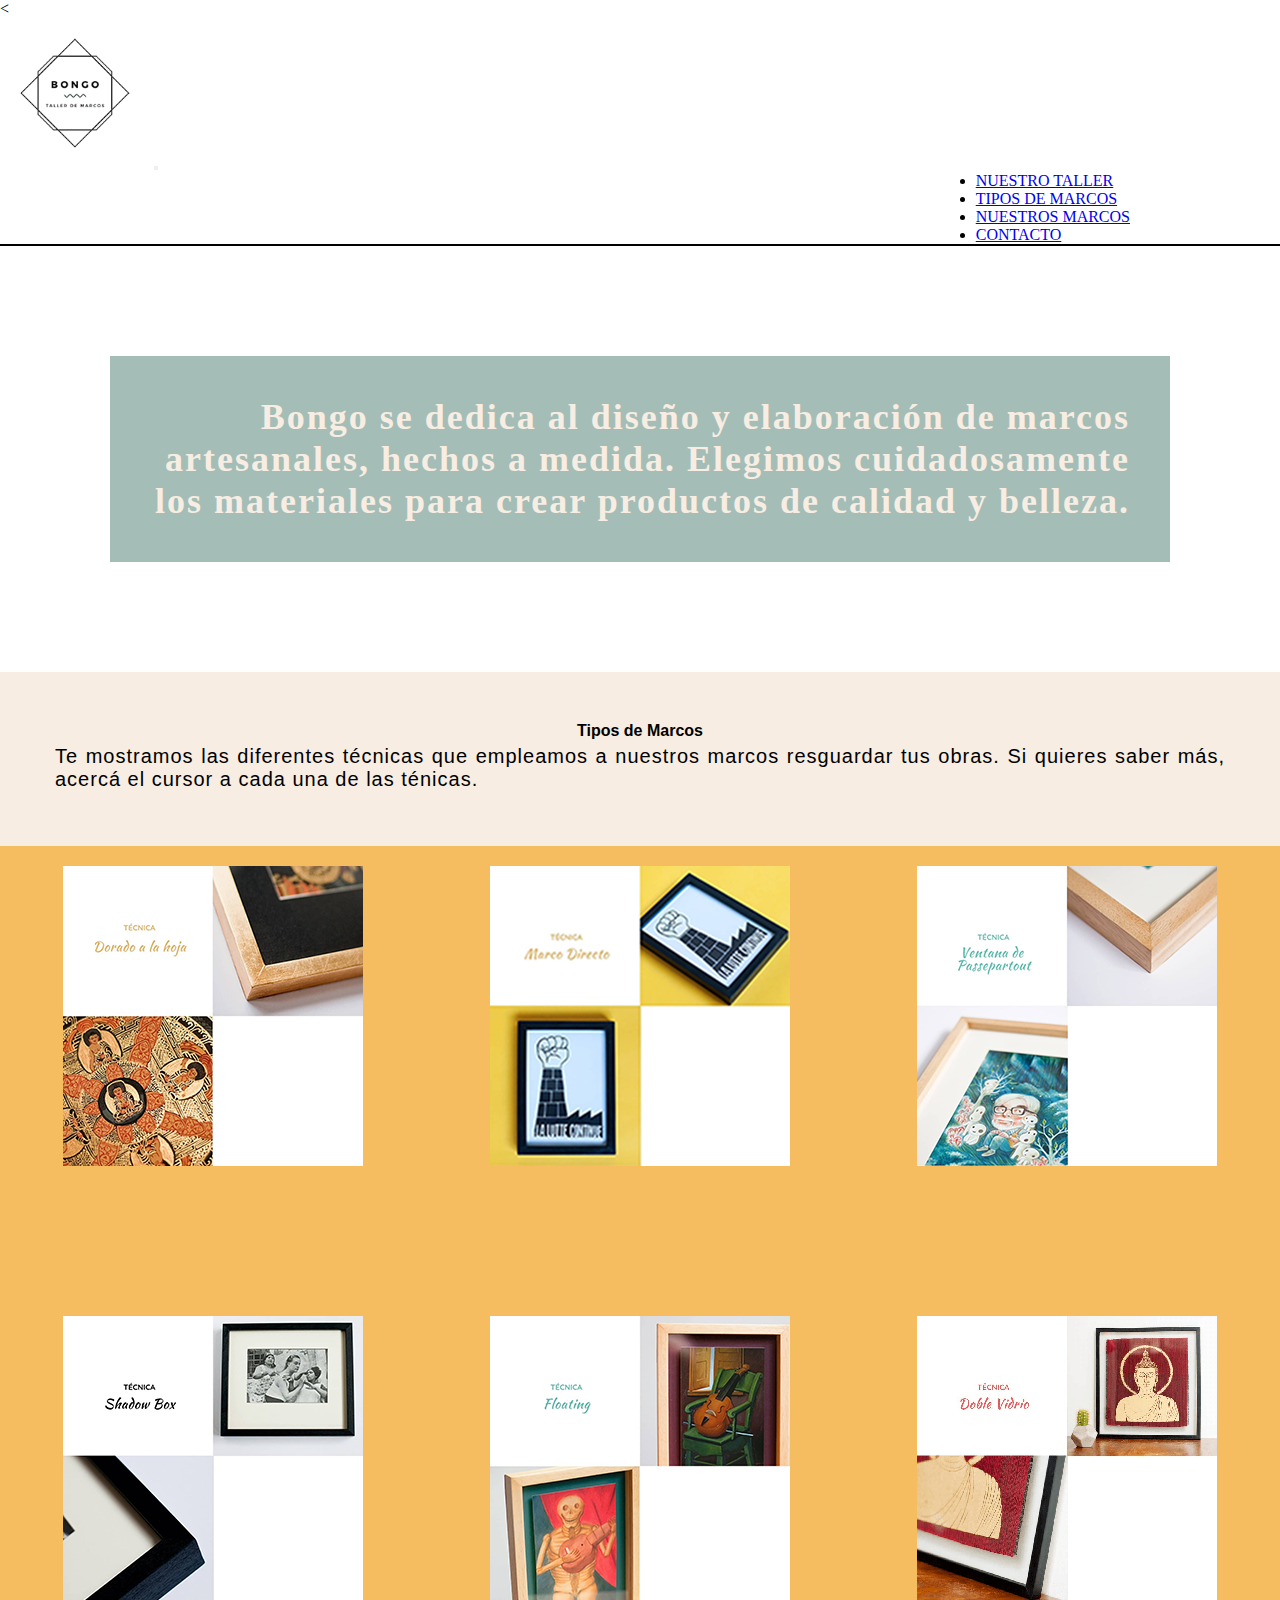
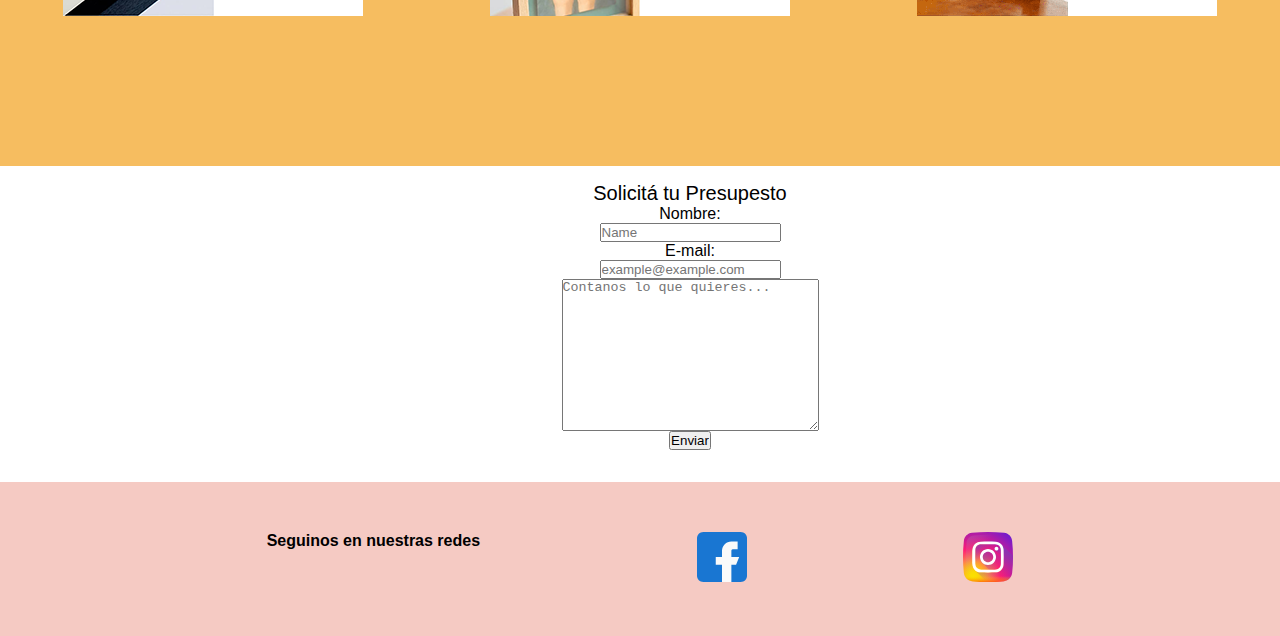
==== commit 3b026432: "Agregue cambios" ====
--- a/bongo.html
+++ b/bongo.html
@@ -1,9 +1,20 @@
 <!DOCTYPE html>
 <html lang="es">
 <head>
-    <meta charset="UTF-8">
+    <<meta charset="UTF-8">
     <meta http-equiv="X-UA-Compatible" content="IE=edge">
-    <meta name="viewport" content="width=device-width, initial-scale=1.0">
+    <!-- Limita a las personas que no pueda hacer zoom -->
+    <meta name="viewport" content="width=device-width, initial-scale=1.0, maximum-scale=5.0">
+    
+    <!-- Meta Etiquetas -->
+    <meta name="description" content="Nuestro taller está creado con fines artísticos, ofreciendo el servicios a artistas a enmarcar sus obras individuales o colectivas y también nos preparamos para realizar muestras">
+    <meta name="keywords" content="Cuadros, Taller de Marcos, Diseño de Marcos, Técnicas de cuadros, Muestras de Cuadros">
+
+    <!-- Protocolo Open Graph -->
+    <meta property="og:title" content="Hacemos lo que nos gusta porque sabemos lo que quieres y lo que buscas">
+    <meta property="og:image" content="https://encrypted-tbn0.gstatic.com/images?q=tbn:ANd9GcQ27MzSu4lImNhdOtolVLi7UDIKP3pCDyDC5gv66LOD0Gj5ctrmqWJBtOZy31ncBF2TpDQ&usqp=CAU">
+    <meta property="og:author" content="Carlos Villafañe">
+    <meta property="og:description" content="Desarrollamos cuadros a medida, usando las mejores técnicas y herramientas biosustentables contribuyendo con el arte y el medio ambiente">
     <title>Taller Bongo: haciendo marcos a medida</title>
 
     <!-- CSS -->
@@ -210,50 +221,44 @@
   </div>
 </div> -->
 <!-- Formulario -->
-
 <section class="formulario bcForm">
-  <a name="contactanos"><p>Solicitá tu Presupesto</p></a>
-  <div class="bg-dark">
-    <form action="enviar.php" method="POST">
-      <label for="name" class="nombres">Nombre:</label>
-      <input 
-        type="text"
-        name="name"
-        id="name"
-        placeholder="Name"
+    <div>
+      <form action="enviar.php" method="POST" class="flexForm ">
+        <a name="contactanos" class="paragraphForm"><p>Solicitá tu Presupesto</p></a>
+        <label for="name">Nombre:</label>
+        <input 
+          type="text"
+          name="name"
+          id="name"
+          placeholder="Name"
         />
-      <br />
-      <!-- <label for="surname">Apellido:</label>
-      <input
-          type="text"
-          name="surname"
-          id="surname"
-          placeholder="Surname"
-        />
-      <br /> -->
-      <label for="email">E-mail:</label>
-      <input
-          type="email"
-          name="email"
-          id="email"
-          placeholder="example@example.com"
-        />
-      <br />
-      <textarea
-          name="comments"
-          id="comments"
-          cols="30"
-          rows="10"
-          placeholder="Contanos lo que quieres..."
-        ></textarea>
-      <br />
-      <!-- OPCION 1 -->
-      <input type="reset" value="Borrar" />
-      <input type="submit" value="Enviar" />
-    </form>
-  </section>  
-  </div>
-  
+        <!-- <label for="surname">Apellido:</label>
+        <input
+            type="text"
+            name="surname"
+            id="surname"
+            placeholder="Surname"
+          />
+        <br /> -->
+        <label for="email">E-mail:</label>
+        <input
+            type="email"
+            name="email"
+            id="email"
+            placeholder="example@example.com"
+          />
+        <textarea
+            name="comments"
+            id="comments"
+            cols="30"
+            rows="10"
+            placeholder="Contanos lo que quieres..."
+          ></textarea>
+        <!-- OPCION 1 -->
+        <!-- <input type="reset" value="Borrar" /> -->
+        <input type="submit" value="Enviar" />
+      </form>
+    </section>
 <!-- Footer -->
 <section class="footerArea" >
     <div class="footerMedia">
--- a/css/style.css
+++ b/css/style.css
@@ -8,11 +8,12 @@
 
 html {
   -webkit-text-size-adjust: 100%;
-}
-
-@font-face {
-  /* Elijo mi fuente descargada */
-  font-family: "montserrat";
+  font-size: 16px;
+}
+
+@font-face {
+  /* Elijo mi fuente descargada */
+  font-family: "montserrat", sans-serif;
   /* Ruta */
   src: url("https://fonts.googleapis.com/css2?family=Montserrat:wght@100&display=swap") format "woff";
 }
@@ -21,6 +22,10 @@
   font-family: "padauk", sans-serif;
   /* Ruta */
   src: url("https://fonts.googleapis.com/css2?family=Padauk&display=swap") format "woff";
+}
+@font-face {
+  font-family: "roboto", sans-serif;
+  src: url("https://fonts.googleapis.com/css2?family=Roboto:wght@100;300&display=swap");
 }
 /* 10 */
 @media (max-width: 861px) {
@@ -54,14 +59,14 @@
   justify-content: space-evenly;
   align-items: center;
   flex-direction: column;
-  padding: 100px;
+  padding: 10rem;
 }
 
 .enterSite {
   background-color: #000000;
-  font-family: "montserrat", sans-serif;
+  font-family: "roboto", sans-serif;
   font-size: 14px;
-  padding: 20px;
+  padding: 1rem;
   border-radius: 20px;
   text-decoration: none;
   color: #ffffff;
@@ -88,7 +93,7 @@
 .textTitle {
   font-size: 36px;
   color: #F7EDE2;
-  font-family: "Cambria", Cochin, Georgia, Times, Times New Roman, serif;
+  font-family: "roboto", Cochin, Georgia, Times, Times New Roman, serif;
   text-align: right;
   letter-spacing: 2px;
   background-color: #84a59dbb;
@@ -103,12 +108,6 @@
   display: flex;
   justify-content: flex-end;
   padding-right: 150px;
-  letter-spacing: 1px;
-}
-
-.scrollTitle {
-  position: sticky;
-  top: 0;
 }
 
 .iconUp {
@@ -150,7 +149,7 @@
 
 @font-face {
   /* Elijo mi fuente descargada */
-  font-family: "montserrat";
+  font-family: "montserrat", sans-serif;
   /* Ruta */
   src: url("https://fonts.googleapis.com/css2?family=Montserrat:wght@100&display=swap") format "woff";
 }
@@ -159,6 +158,10 @@
   font-family: "padauk", sans-serif;
   /* Ruta */
   src: url("https://fonts.googleapis.com/css2?family=Padauk&display=swap") format "woff";
+}
+@font-face {
+  font-family: "roboto", sans-serif;
+  src: url("https://fonts.googleapis.com/css2?family=Roboto:wght@100;300&display=swap");
 }
 /* 10 */
 @media (max-width: 861px) {
@@ -328,7 +331,7 @@
 
 @font-face {
   /* Elijo mi fuente descargada */
-  font-family: "montserrat";
+  font-family: "montserrat", sans-serif;
   /* Ruta */
   src: url("https://fonts.googleapis.com/css2?family=Montserrat:wght@100&display=swap") format "woff";
 }
@@ -337,6 +340,10 @@
   font-family: "padauk", sans-serif;
   /* Ruta */
   src: url("https://fonts.googleapis.com/css2?family=Padauk&display=swap") format "woff";
+}
+@font-face {
+  font-family: "roboto", sans-serif;
+  src: url("https://fonts.googleapis.com/css2?family=Roboto:wght@100;300&display=swap");
 }
 /* 10 */
 .bcForm {
@@ -344,14 +351,27 @@
   background-repeat: no-repeat;
   background-size: cover;
   padding-left: 100px;
+  font-family: "roboto", sans-serif;
+  padding-bottom: 1rem;
+}
+
+.flexForm {
+  display: flex;
+  flex-direction: column;
+  align-items: center;
+  padding: 1em;
+}
+
+.paragraphForm {
+  font-family: "roboto", sans-serif;
+  font-size: 20px;
+  text-decoration: none;
+  color: #000000;
+}
+
+@font-face {
+  /* Elijo mi fuente descargada */
   font-family: "montserrat", sans-serif;
-  font-size: 20px;
-  padding-bottom: 20px;
-}
-
-@font-face {
-  /* Elijo mi fuente descargada */
-  font-family: "montserrat";
   /* Ruta */
   src: url("https://fonts.googleapis.com/css2?family=Montserrat:wght@100&display=swap") format "woff";
 }
@@ -360,6 +380,10 @@
   font-family: "padauk", sans-serif;
   /* Ruta */
   src: url("https://fonts.googleapis.com/css2?family=Padauk&display=swap") format "woff";
+}
+@font-face {
+  font-family: "roboto", sans-serif;
+  src: url("https://fonts.googleapis.com/css2?family=Roboto:wght@100;300&display=swap");
 }
 /* 10 */
 @media (max-width: 861px) {
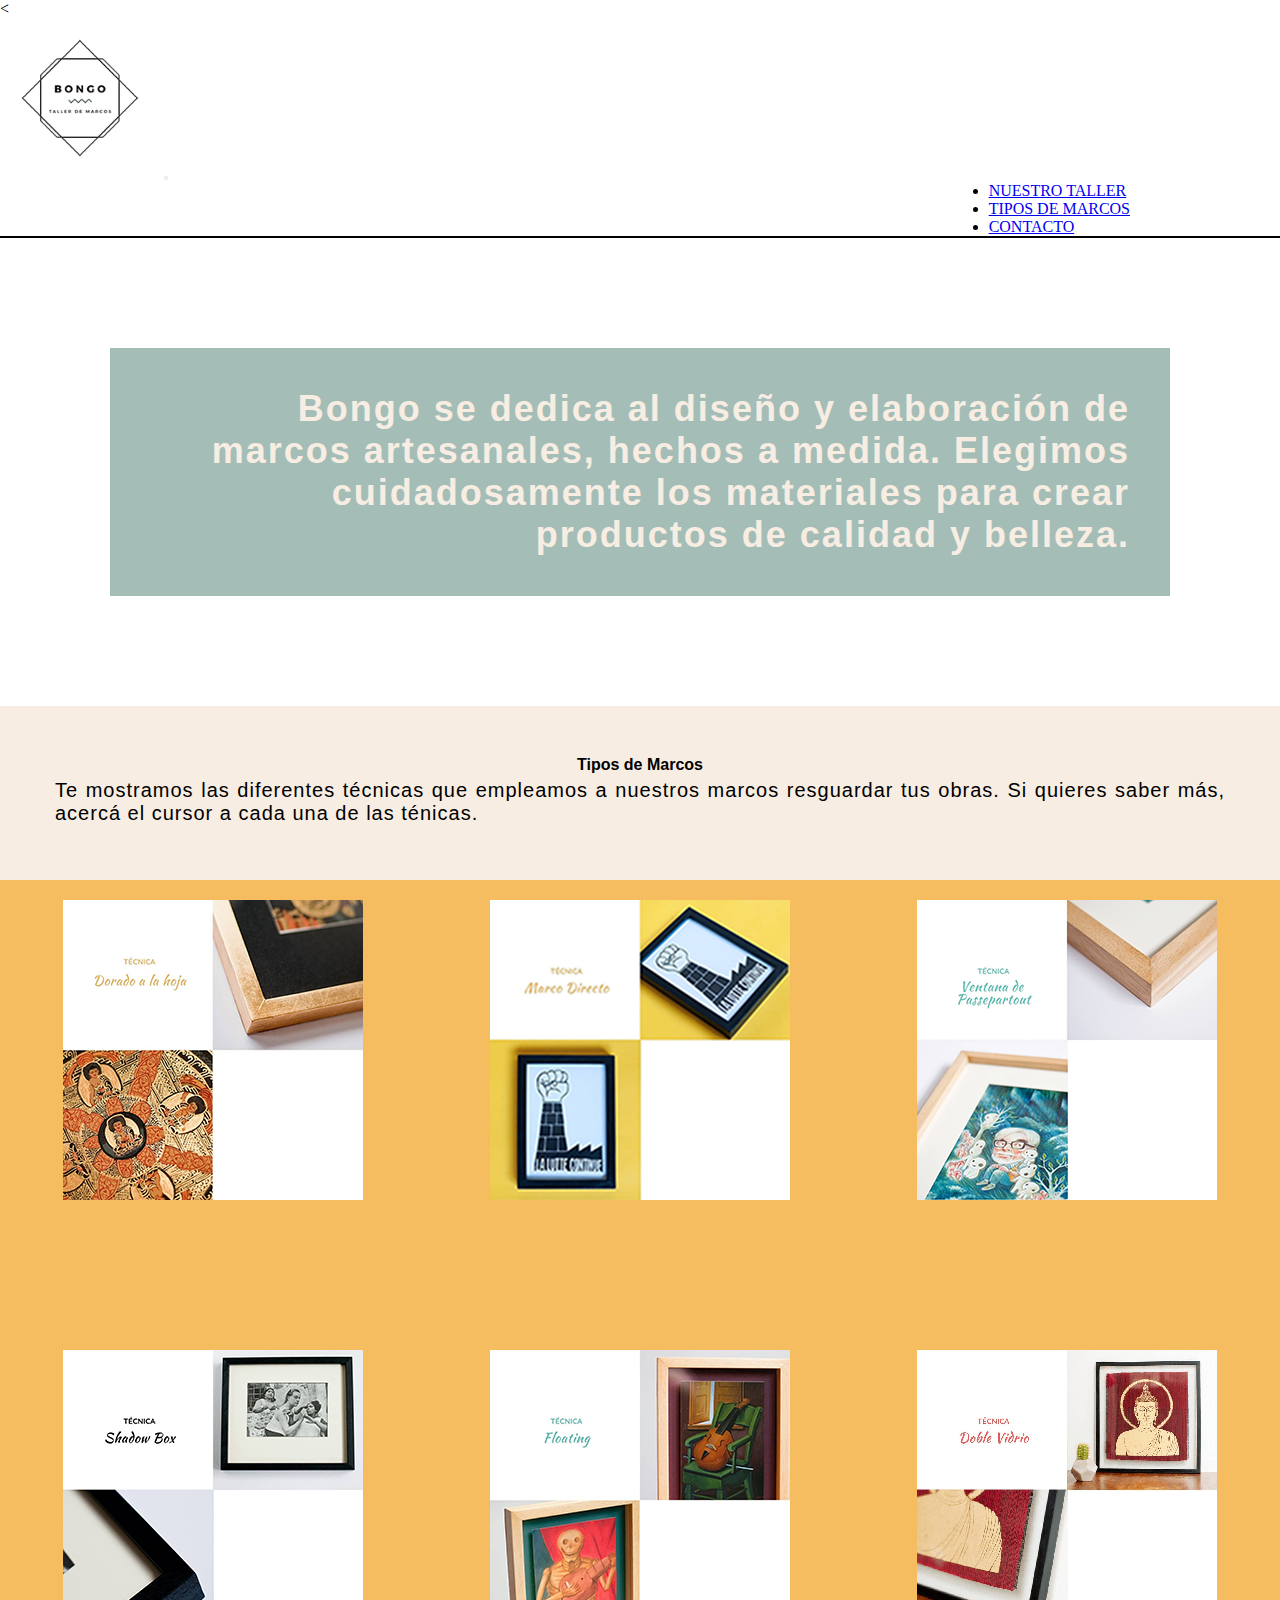
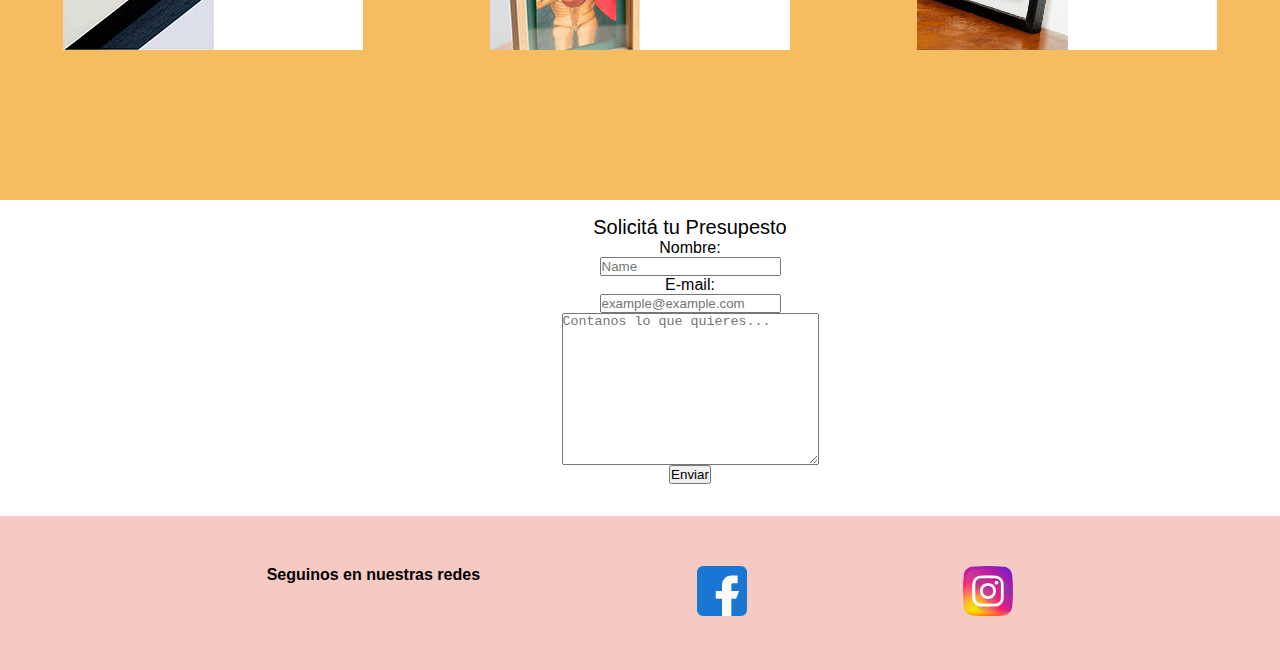
==== commit dea7fa40: "Agruge fuente" ====
--- a/bongo.html
+++ b/bongo.html
@@ -42,9 +42,6 @@
                 <a class="nav-link active" aria-current="page" href="#tipos">TIPOS DE MARCOS</a>
               </li>
               <li class="nav-item listStyle">
-                <a class="nav-link active" aria-current="page" href="#galeria">NUESTROS MARCOS</a>
-              </li>
-              <li class="nav-item listStyle">
                 <a class="nav-link active" aria-current="page" href="#contactanos">CONTACTO</a>
               </li>
               </li>
@@ -167,59 +164,7 @@
             ▶Moderno y elegante👌El doble vidrio permite ver en detalle toda la obra y nos invita a jugar con las texturas de la pieza enmarcada y el fondo ✨</p>
         </div>
       </section>
-    <!-- Final Section Tipos de marcos -->
-    <!-- Section Nuestros Marcos-->
-  <!--     <div class="sectionFrame">
-        <a name="galeria"><h2>Nuestros Marcos</h2>
-        </a>
-          <p class="textPrincipal">
-            Nuestros marcos están propuestos para resguardar tu imagen ante las condiciones medioambientales a las que se exponen.
-        </p>
-        <p class="textPrincipal">
-          Todos los cuadros han sido producciones para nuestrxs clientes. 
-        </p>
-        <div id="carouselDark" class="carousel carousel-dark slide carouselProp" data-bs-ride="carousel">
-          <ol class="carousel-indicators">
-            <li data-bs-target="#carouselDark" data-bs-slide-to="0" class="active"></li>
-            <li data-bs-target="#carouselDark" data-bs-slide-to="1" class="active"></li>
-            <li data-bs-target="#carouselDark" data-bs-slide-to="2" class="active"></li>
-          </ol>
-          <div class="carousel-inner">
-            <div class="carousel-item active">
-              <img src="imagenes/pareja.jpg" class="d-block w-100" alt="Cuadro Pareja Taller Bongo">
-              <div class="carousel-caption d-none d-sm-block">
-              </div>
-            </div>
-            <div class="carousel-item">
-              <img src="imagenes/respira.png" class="d-block w-100" alt="Cuadro Respira Taller Bongo">
-              <div class="carousel-caption d-none d-sm-block">
-              </div>
-            </div>
-            <div class="carousel-item">
-              <img src="imagenes/exhala_400.png" class="d-block w-100" alt="Cuadro Exhala Taller Bongo">
-            <div class="carousel-caption d-none d-sm-block"></div>               
-              </div>
-            </div>
-          </div>
-          <a class="carousel-control-prev" href="#carouselDark" role="button" data-bs-slide="prev">
-            <span class="carousel-control-prev-icon" aria-hidden="true"></span>
-            <span class="visually-hidden">Previous</span>
-          </a>
-          <a class="carousel-control-next" href="#carouselDark" role="button" data-bs-slide="next">
-            <span class="carousel-control-next-icon" aria-hidden="true"></span>
-            <span class="visually-hidden">Next</span>
-          </a>
-      <a class="carousel-control-prev" href="#carouselDark" role="button" data-bs-slide="prev">
-        <span class="carousel-control-prev-icon" aria-hidden="true"></span>
-        <span class="visually-hidden">Previous</span>
-      </a>
-      <a class="carousel-control-next" href="#carouselDark" role="button" data-bs-slide="next">
-        <span class="carousel-control-next-icon" aria-hidden="true"></span>
-        <span class="visually-hidden">Next</span>
-      </a>
-    </div>
-  </div>
-</div> -->
+    <!-- Final Section Tipos de marcos -->   
 <!-- Formulario -->
 <section class="formulario bcForm">
     <div>
--- a/css/style.css
+++ b/css/style.css
@@ -27,6 +27,10 @@
   font-family: "roboto", sans-serif;
   src: url("https://fonts.googleapis.com/css2?family=Roboto:wght@100;300&display=swap");
 }
+@font-face {
+  font-family: "anton" sans-serif;
+  src: url("https://fonts.googleapis.com/css2?family=Anton&display=swap");
+}
 /* 10 */
 @media (max-width: 861px) {
   .grid {
@@ -79,7 +83,7 @@
 }
 
 .navImage {
-  width: 150px;
+  width: 10em;
 }
 
 #logo1 .navImage {
@@ -93,7 +97,7 @@
 .textTitle {
   font-size: 36px;
   color: #F7EDE2;
-  font-family: "roboto", Cochin, Georgia, Times, Times New Roman, serif;
+  font-family: "anton", sans-serif;
   text-align: right;
   letter-spacing: 2px;
   background-color: #84a59dbb;
@@ -163,6 +167,10 @@
   font-family: "roboto", sans-serif;
   src: url("https://fonts.googleapis.com/css2?family=Roboto:wght@100;300&display=swap");
 }
+@font-face {
+  font-family: "anton" sans-serif;
+  src: url("https://fonts.googleapis.com/css2?family=Anton&display=swap");
+}
 /* 10 */
 @media (max-width: 861px) {
   .grid {
@@ -181,7 +189,7 @@
   }
 }
 h2 {
-  font-family: "padauk", sans-serif;
+  font-family: "anton", sans-serif;
   font-size: 16px;
 }
 
@@ -345,6 +353,10 @@
   font-family: "roboto", sans-serif;
   src: url("https://fonts.googleapis.com/css2?family=Roboto:wght@100;300&display=swap");
 }
+@font-face {
+  font-family: "anton" sans-serif;
+  src: url("https://fonts.googleapis.com/css2?family=Anton&display=swap");
+}
 /* 10 */
 .bcForm {
   background-image: url("https://lh3.googleusercontent.com/[base64]w937-h400-no?authuser=0");
@@ -385,6 +397,10 @@
   font-family: "roboto", sans-serif;
   src: url("https://fonts.googleapis.com/css2?family=Roboto:wght@100;300&display=swap");
 }
+@font-face {
+  font-family: "anton" sans-serif;
+  src: url("https://fonts.googleapis.com/css2?family=Anton&display=swap");
+}
 /* 10 */
 @media (max-width: 861px) {
   .grid {
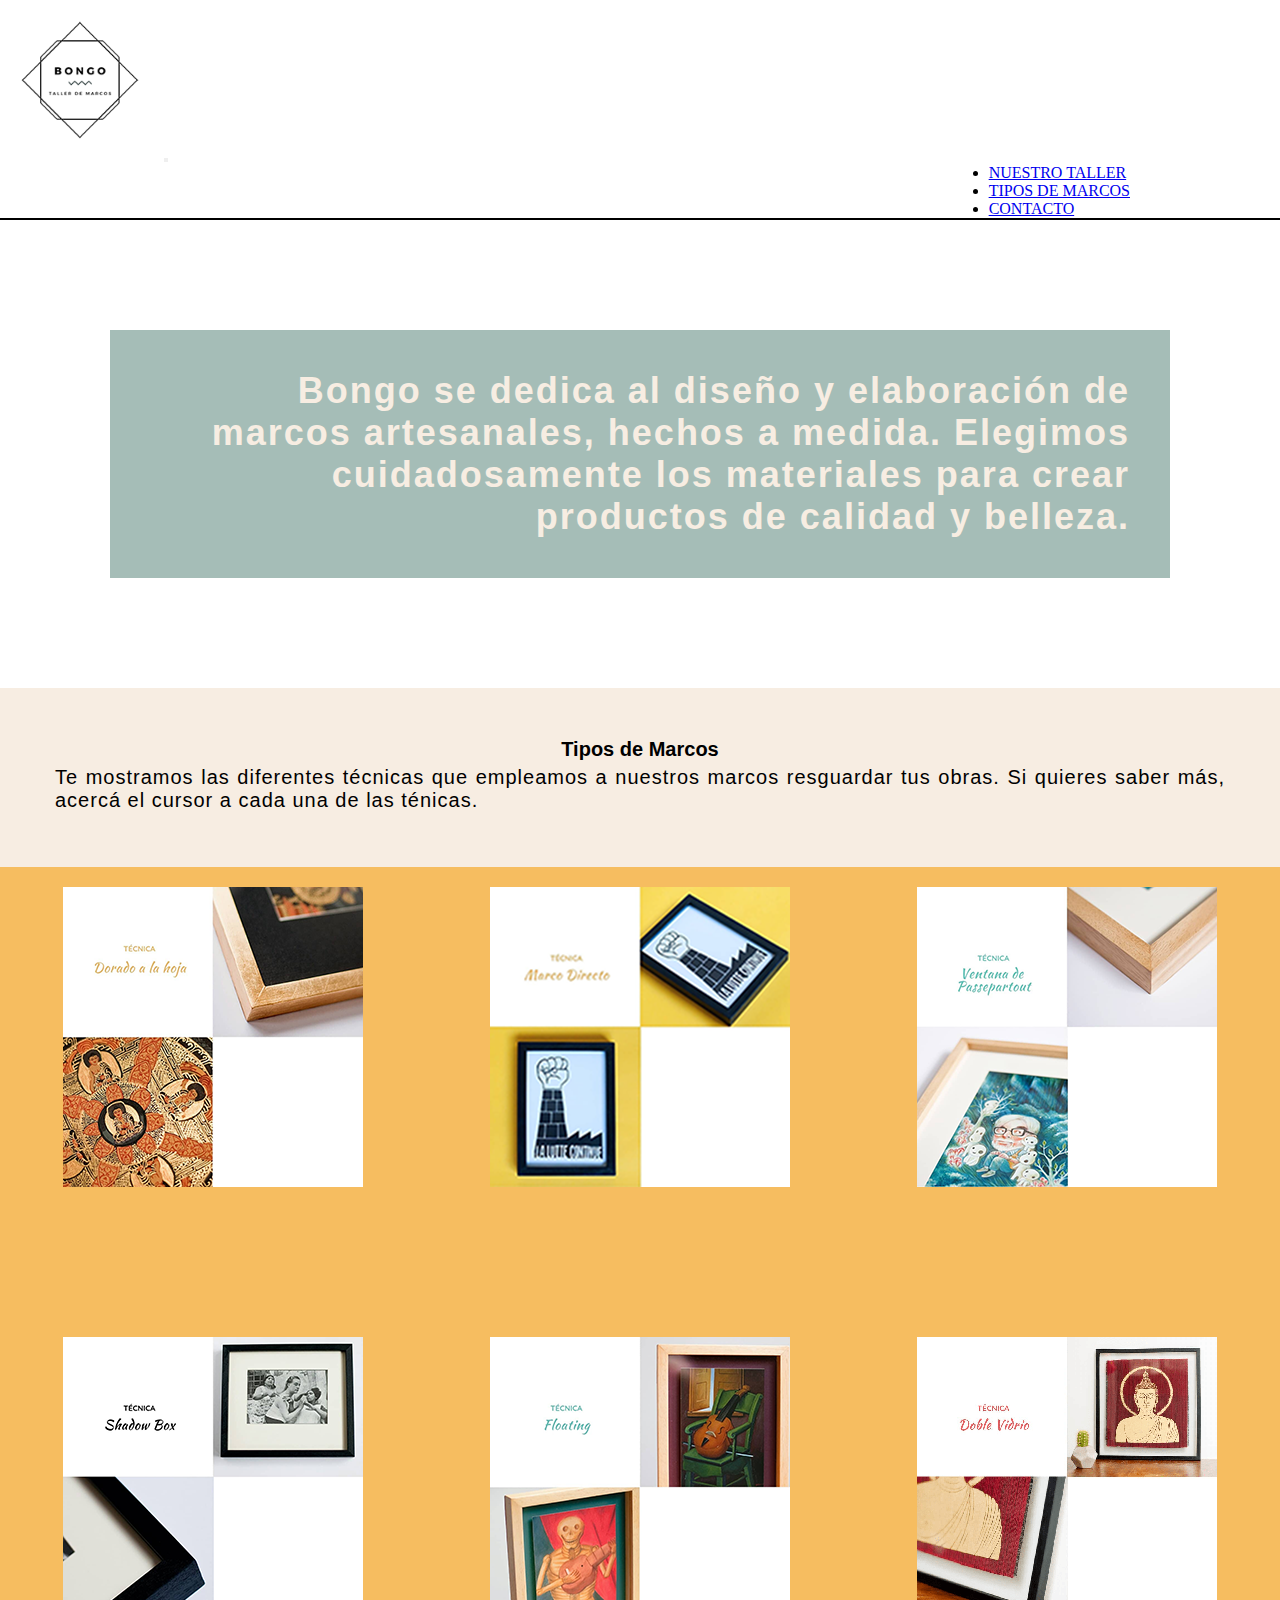
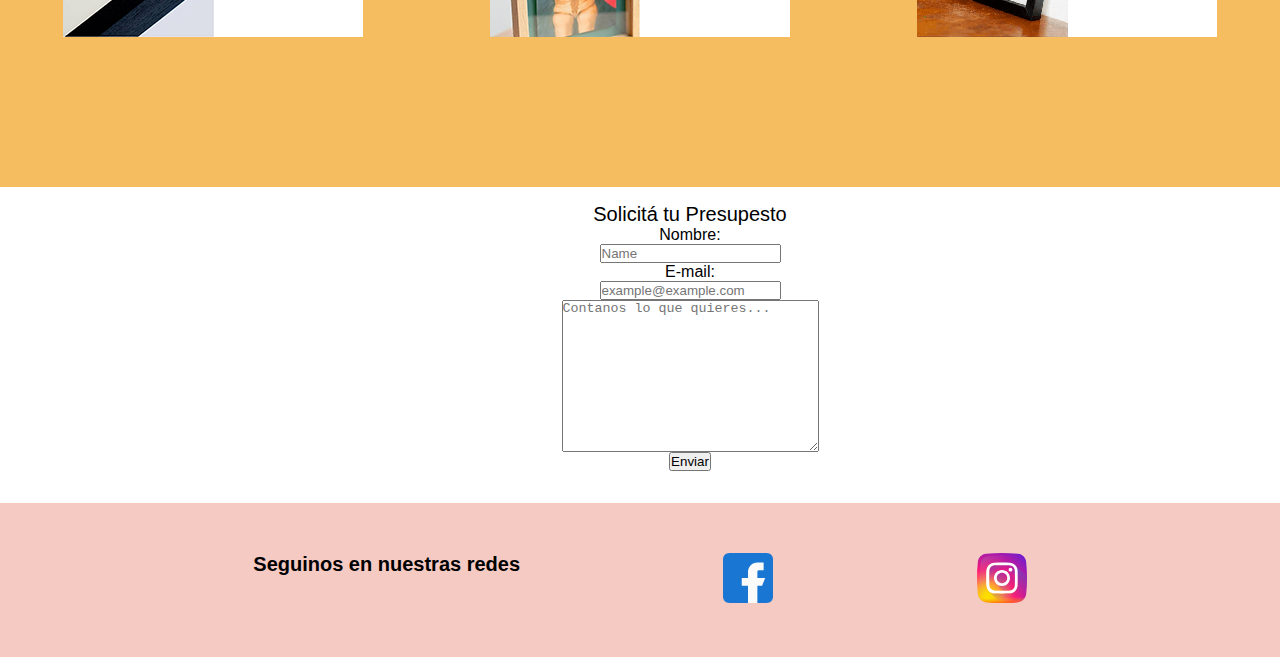
==== commit 05a75bfe: "Agregue fuente" ====
--- a/bongo.html
+++ b/bongo.html
@@ -1,7 +1,7 @@
 <!DOCTYPE html>
 <html lang="es">
 <head>
-    <<meta charset="UTF-8">
+    <meta charset="UTF-8">
     <meta http-equiv="X-UA-Compatible" content="IE=edge">
     <!-- Limita a las personas que no pueda hacer zoom -->
     <meta name="viewport" content="width=device-width, initial-scale=1.0, maximum-scale=5.0">
@@ -168,7 +168,7 @@
 <!-- Formulario -->
 <section class="formulario bcForm">
     <div>
-      <form action="enviar.php" method="POST" class="flexForm ">
+        <form action="enviar.php" method="POST" class="flexForm ">
         <a name="contactanos" class="paragraphForm"><p>Solicitá tu Presupesto</p></a>
         <label for="name">Nombre:</label>
         <input 
@@ -176,15 +176,7 @@
           name="name"
           id="name"
           placeholder="Name"
-        />
-        <!-- <label for="surname">Apellido:</label>
-        <input
-            type="text"
-            name="surname"
-            id="surname"
-            placeholder="Surname"
-          />
-        <br /> -->
+        />        
         <label for="email">E-mail:</label>
         <input
             type="email"
--- a/css/style.css
+++ b/css/style.css
@@ -190,7 +190,7 @@
 }
 h2 {
   font-family: "anton", sans-serif;
-  font-size: 16px;
+  font-size: 20px;
 }
 
 .textPrincipal {
@@ -333,10 +333,6 @@
   background-color: #F7EDE2;
 }
 
-.carouselProp {
-  width: 25%;
-}
-
 @font-face {
   /* Elijo mi fuente descargada */
   font-family: "montserrat", sans-serif;
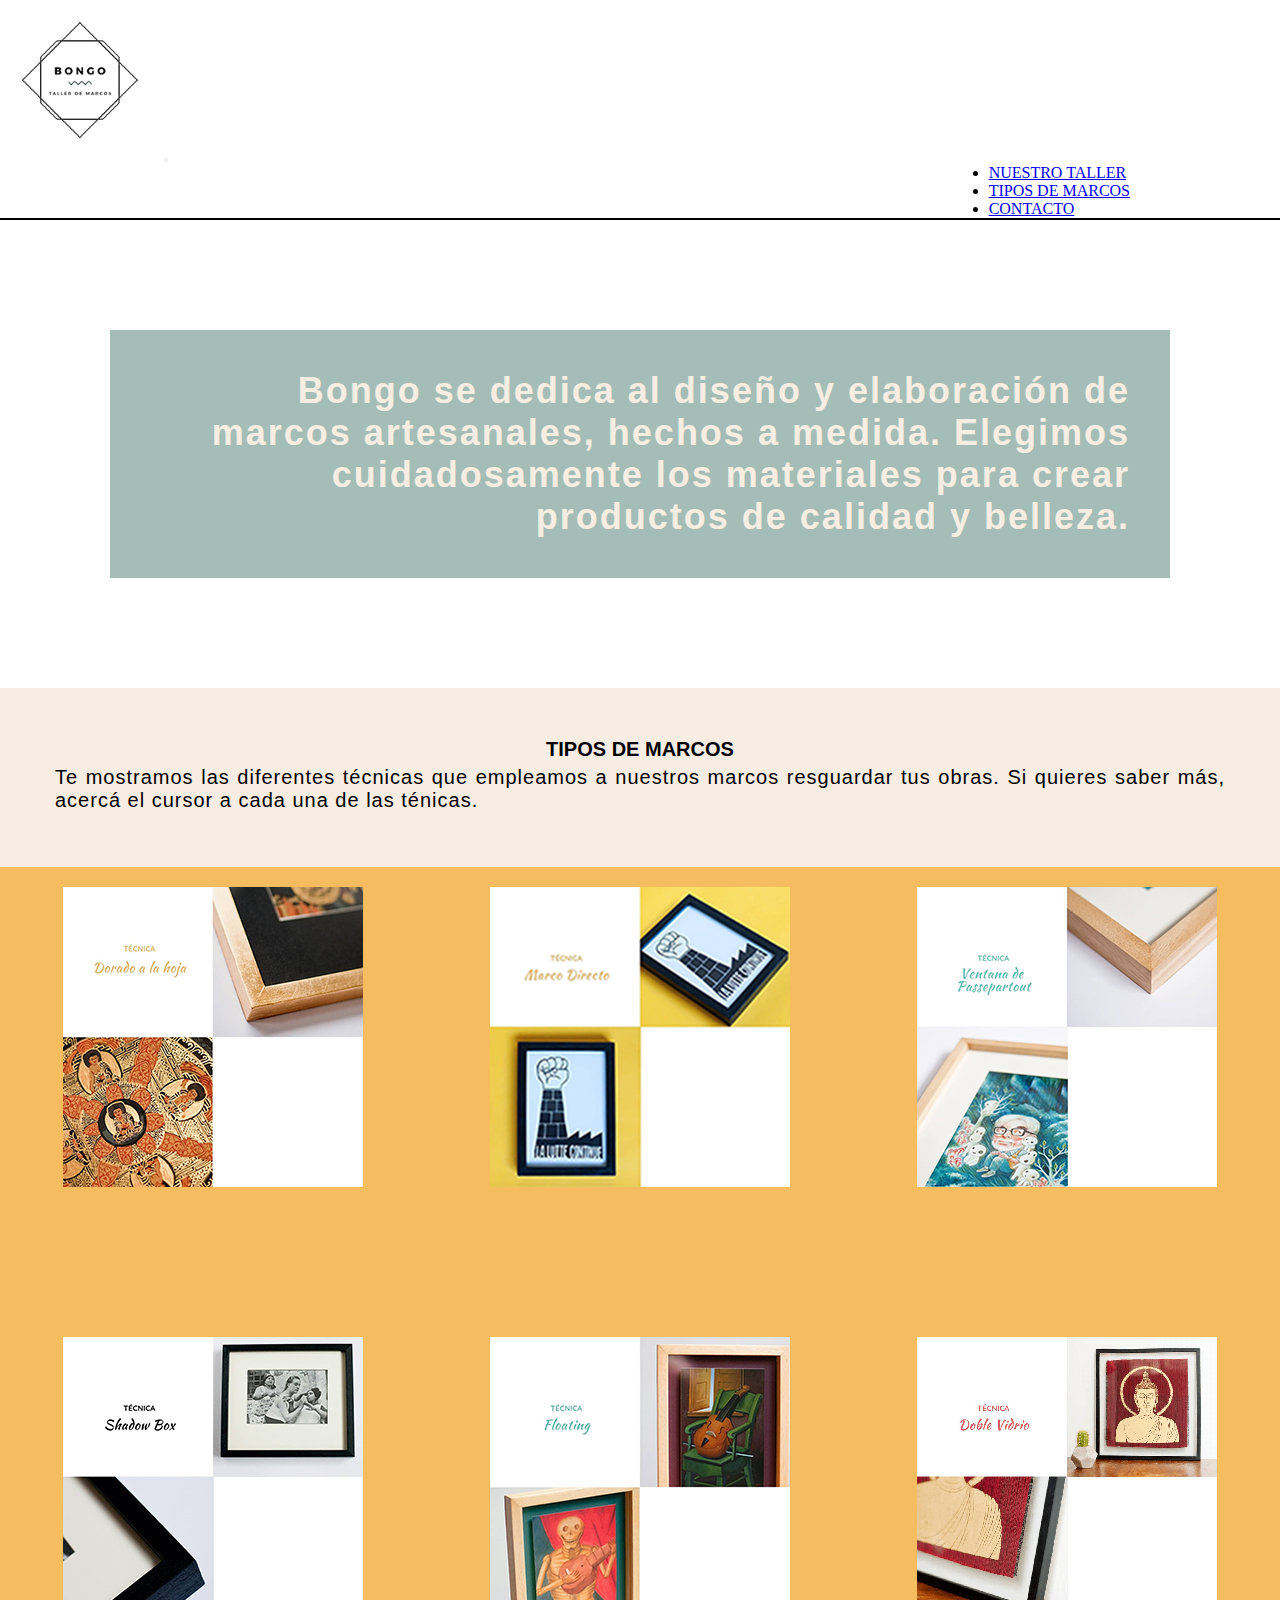
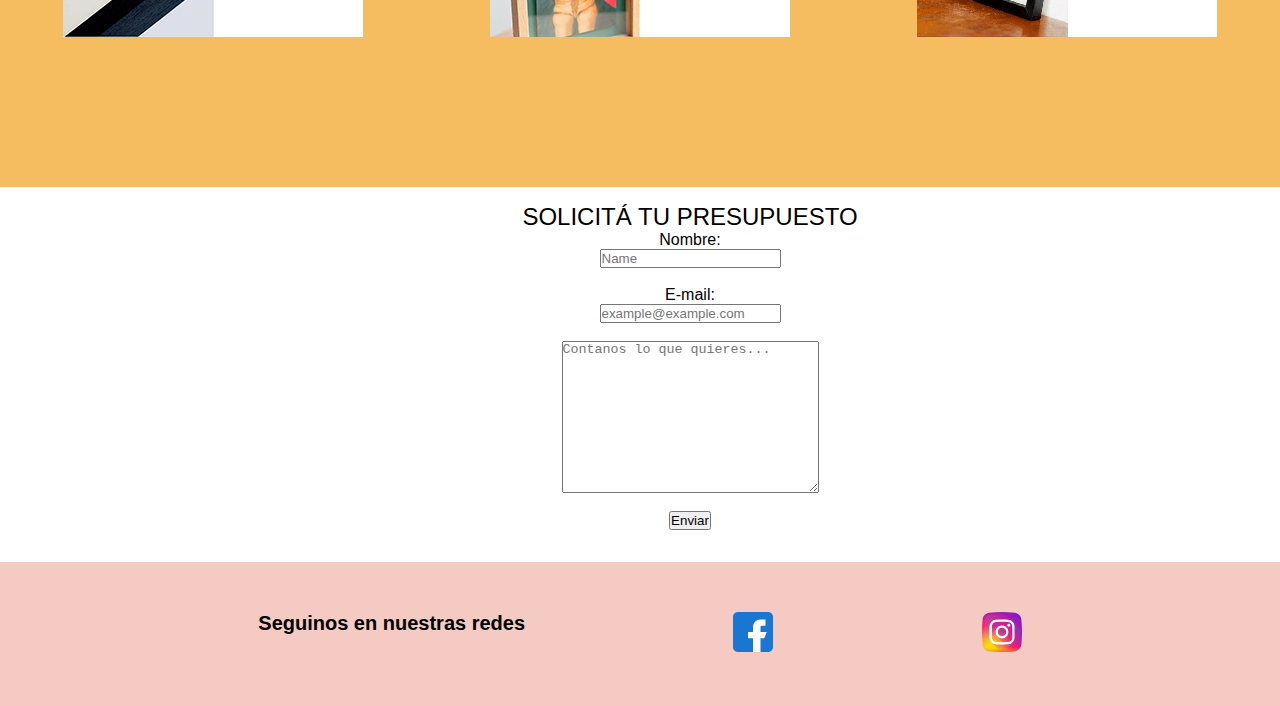
==== commit 0adce858: "agregue error 404.scss" ====
--- a/bongo.html
+++ b/bongo.html
@@ -65,7 +65,7 @@
     <!-- Final Section One -->
     <!-- Section Tipos de marcos -->
     <div class="flexTitle">
-      <a name="tipos"><h2>Tipos de Marcos</h2></a>
+      <a name="tipos"><h2>TIPOS DE MARCOS</h2></a>
       <p class="textPrincipal">
         Te mostramos las diferentes técnicas que empleamos a nuestros marcos resguardar tus obras. Si quieres saber más, acercá el cursor a cada una de las ténicas. 
       </p>
@@ -166,17 +166,18 @@
       </section>
     <!-- Final Section Tipos de marcos -->   
 <!-- Formulario -->
-<section class="formulario bcForm">
-    <div>
-        <form action="enviar.php" method="POST" class="flexForm ">
-        <a name="contactanos" class="paragraphForm"><p>Solicitá tu Presupesto</p></a>
+<section class="formulario bcForm">    
+    <div>        
+        <form action="enviar.php" method="POST" class="flexForm">
+        <a name="contactanos" class="paragraphForm"><p>SOLICITÁ TU PRESUPUESTO</p></a>
         <label for="name">Nombre:</label>
         <input 
           type="text"
           name="name"
           id="name"
           placeholder="Name"
-        />        
+        />
+        <br>       
         <label for="email">E-mail:</label>
         <input
             type="email"
@@ -184,6 +185,7 @@
             id="email"
             placeholder="example@example.com"
           />
+        <br>
         <textarea
             name="comments"
             id="comments"
@@ -191,8 +193,7 @@
             rows="10"
             placeholder="Contanos lo que quieres..."
           ></textarea>
-        <!-- OPCION 1 -->
-        <!-- <input type="reset" value="Borrar" /> -->
+        <br>
         <input type="submit" value="Enviar" />
       </form>
     </section>
@@ -200,7 +201,7 @@
 <section class="footerArea" >
     <div class="footerMedia">
       <h2>Seguinos en nuestras redes</h2>
-      <a href=""><img src="imagenes/iconos/facebook.svg" alt="Logo Red Social Facebook" class="icon"></a>
+      <a href="https://www.facebook.com/taller.bongo/"><img src="imagenes/iconos/facebook.svg" alt="Logo Red Social Facebook" class="icon"></a>
       <a href="https://www.instagram.com/taller.bongo/?hl=es-la" target="blank"><img src="imagenes/iconos/instagram.svg" alt="Logo Red Social Instagram" class="icon"></a>
     </div>
 </section>
--- a/css/style.css
+++ b/css/style.css
@@ -365,14 +365,15 @@
 
 .flexForm {
   display: flex;
+  justify-content: space-evenly;
   flex-direction: column;
   align-items: center;
   padding: 1em;
 }
 
 .paragraphForm {
-  font-family: "roboto", sans-serif;
-  font-size: 20px;
+  font-family: "anton", sans-serif;
+  font-size: 24px;
   text-decoration: none;
   color: #000000;
 }
@@ -426,7 +427,7 @@
 }
 
 .icon {
-  width: 50px;
+  width: 40px;
 }
 
 @media (max-width: 861px) {
